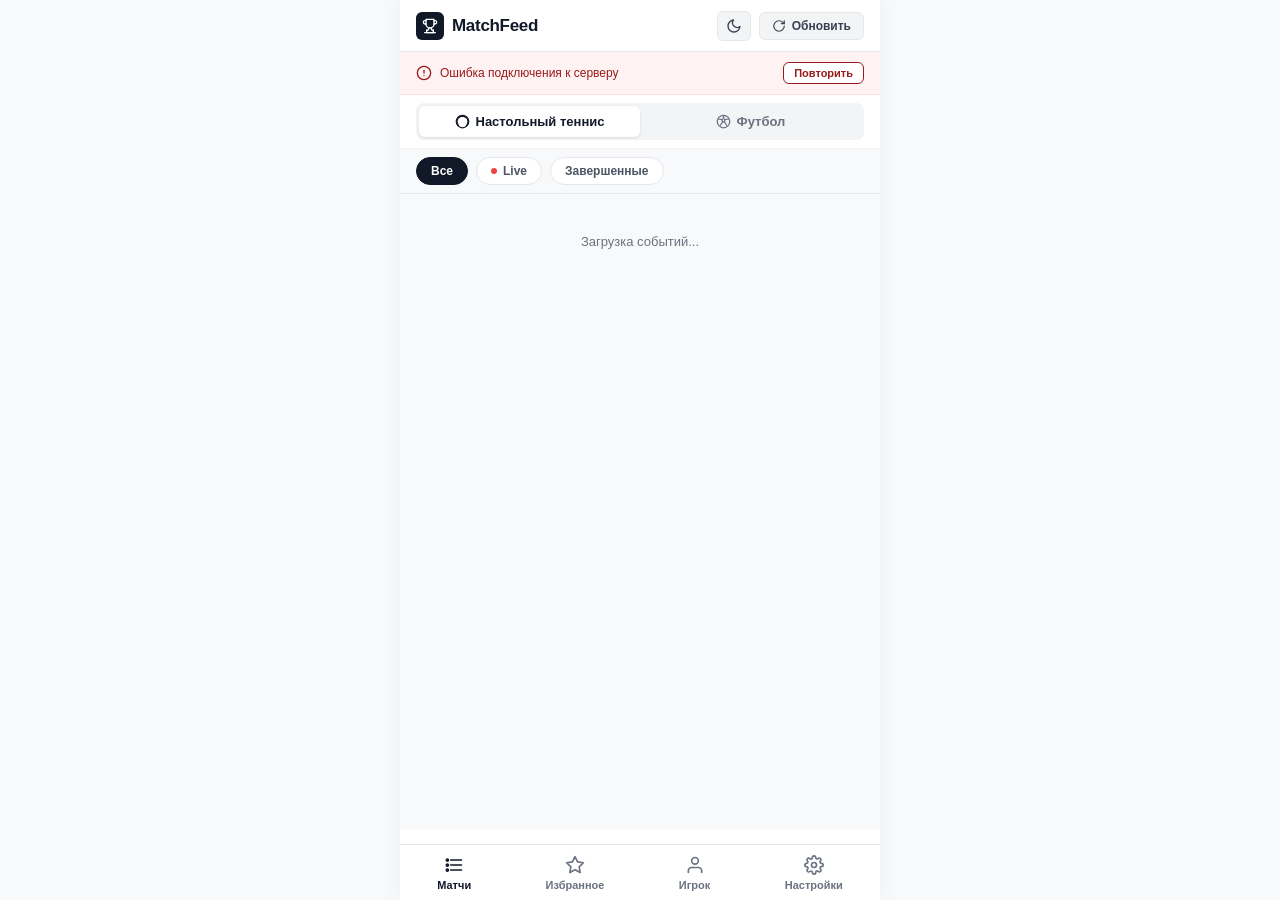
==== android/app/src/main/assets/index.html @ a0c0a30c "ci: add GitHub Actions workflow for building Android APK" ====
<!DOCTYPE html>
<html lang="ru">
<head>
  <meta charset="UTF-8">
  <meta name="viewport" content="width=device-width, initial-scale=1.0, maximum-scale=1.0, user-scalable=no">
  <title>MatchFeed - Live Scores & Статистика игроков</title>
  <link rel="stylesheet" href="style.css?v=1789899166">
</head>
<body>
  <div class="app-container">

    <!-- Шапка -->
    <header class="app-header">
      <div class="brand" onclick="openMatchesFeed()" style="cursor: pointer;">
        <div class="logo-badge" aria-hidden="true">
          <svg class="icon " viewBox="0 0 24 24" width="16" height="16" fill="none" stroke="currentColor" stroke-width="2" stroke-linecap="round" stroke-linejoin="round" aria-hidden="true"><path d="M6 9H4.5a2.5 2.5 0 0 1 0-5H6"></path><path d="M18 9h1.5a2.5 2.5 0 0 0 0-5H18"></path><path d="M4 22h16"></path><path d="M10 14.66V17c0 .55-.45 1-1 1H7v4h10v-4h-2c-.55 0-1-.45-1-1v-2.34"></path><path d="M6 2h12v7a6 6 0 0 1-12 0V2z"></path></svg>        </div>
        <span class="brand-title">MatchFeed</span>
      </div>
      <div style="display:flex;align-items:center;gap:8px;">
        <button id="theme-toggle-btn" class="theme-toggle-btn" onclick="toggleDarkMode()" aria-label="Сменить тему" title="Тёмная/светлая тема">
          <svg id="theme-icon-moon" viewBox="0 0 24 24" width="16" height="16" fill="none" stroke="currentColor" stroke-width="2" stroke-linecap="round" stroke-linejoin="round"><path d="M21 12.79A9 9 0 1 1 11.21 3 7 7 0 0 0 21 12.79z"></path></svg>
          <svg id="theme-icon-sun" viewBox="0 0 24 24" width="16" height="16" fill="none" stroke="currentColor" stroke-width="2" stroke-linecap="round" stroke-linejoin="round" style="display:none"><circle cx="12" cy="12" r="5"></circle><line x1="12" y1="1" x2="12" y2="3"></line><line x1="12" y1="21" x2="12" y2="23"></line><line x1="4.22" y1="4.22" x2="5.64" y2="5.64"></line><line x1="18.36" y1="18.36" x2="19.78" y2="19.78"></line><line x1="1" y1="12" x2="3" y2="12"></line><line x1="21" y1="12" x2="23" y2="12"></line><line x1="4.22" y1="19.78" x2="5.64" y2="18.36"></line><line x1="18.36" y1="5.64" x2="19.78" y2="4.22"></line></svg>
        </button>
        <button id="refresh-btn" class="refresh-btn" aria-label="Обновить счёт">
          <svg class="icon icon-refresh icon-refresh" viewBox="0 0 24 24" width="14" height="14" fill="none" stroke="currentColor" stroke-width="2" stroke-linecap="round" stroke-linejoin="round" aria-hidden="true"><path d="M21 12a9 9 0 1 1-9-9c2.52 0 4.93 1 6.74 2.74L21 8"></path><polyline points="21 3 21 8 16 8"></polyline></svg>          <span class="refresh-text">Обновить</span>
        </button>
      </div>
    </header>

    <!-- Баннер -->
    <div id="error-banner" class="banner hidden" role="alert">
      <div class="banner-content">
        <span class="banner-icon" aria-hidden="true"></span>
        <span class="banner-message"></span>
      </div>
      <button id="banner-retry-btn" class="banner-action-btn" type="button">Повторить</button>
    </div>

    <!-- Лента матчей -->
    <div id="feed-view" class="app-view">
      <!-- Выбор спорта -->
      <div class="sub-nav">
        <div class="sport-tabs">
          <button class="sport-tab active" data-sport="table-tennis">
            <svg class="icon " viewBox="0 0 24 24" width="15" height="15" fill="none" stroke="currentColor" stroke-width="2" stroke-linecap="round" stroke-linejoin="round" aria-hidden="true"><circle cx="12" cy="12" r="10"></circle><path d="M18.36 5.64a9 9 0 0 0-12.72 12.72"></path><path d="M5.64 5.64a9 9 0 0 1 12.72 12.72"></path></svg>            <span>Настольный теннис</span>
          </button>
          <button class="sport-tab" data-sport="football">
            <svg class="icon " viewBox="0 0 24 24" width="15" height="15" fill="none" stroke="currentColor" stroke-width="2" stroke-linecap="round" stroke-linejoin="round" aria-hidden="true"><circle cx="12" cy="12" r="10"></circle><polygon points="12 7 9.5 9 10.5 12.5 13.5 12.5 14.5 9 12 7"></polygon><line x1="12" y1="2" x2="12" y2="7"></line><line x1="4" y1="8" x2="9.5" y2="9"></line><line x1="20" y1="8" x2="14.5" y2="9"></line><line x1="7" y1="18" x2="10.5" y2="12.5"></line><line x1="17" y1="18" x2="13.5" y2="12.5"></line></svg>            <span>Футбол</span>
          </button>
        </div>
      </div>

      <!-- Фильтры -->
      <div class="filter-pills">
        <button class="pill active" data-status="all">Все</button>
        <button class="pill" data-status="live">
          <span class="live-dot"></span>
          <span>Live</span>
        </button>
        <button class="pill" data-status="finished">Завершенные</button>
      </div>

      <!-- Список матчей -->
      <main class="feed-content">
        <div id="matches-container">
          <div class="feed-loader">Загрузка событий...</div>
        </div>
      </main>
    </div>

    <!-- Детали матча -->
    <div id="match-view" class="app-view hidden">
      <div class="view-sub-header">
        <button class="view-back-btn" onclick="navigateBack()" aria-label="Назад">
          <svg viewBox="0 0 24 24" width="18" height="18" fill="none" stroke="currentColor" stroke-width="2.5" stroke-linecap="round" stroke-linejoin="round"><polyline points="15 18 9 12 15 6"></polyline></svg>
          <span>Назад</span>
        </button>
        <span id="match-view-header-title" class="view-header-title">Матчи</span>
        <div style="width: 72px;" aria-hidden="true"></div>
      </div>
      <div id="match-details-container" class="view-body">
        <div class="feed-loader">Загрузка данных матча...</div>
      </div>
    </div>

    <!-- Профиль игрока -->
    <div id="player-view" class="app-view hidden">
      <div class="view-sub-header">
        <button class="view-back-btn" onclick="navigateBack()" aria-label="Назад">
          <svg viewBox="0 0 24 24" width="18" height="18" fill="none" stroke="currentColor" stroke-width="2.5" stroke-linecap="round" stroke-linejoin="round"><polyline points="15 18 9 12 15 6"></polyline></svg>
          <span id="player-back-label">Назад</span>
        </button>
        <span id="player-view-header-title" class="view-header-title">Профиль игрока</span>
        <div style="width: 72px;" aria-hidden="true"></div>
      </div>

      <!-- Поиск игрока -->
      <div class="player-search-bar">
        <div class="search-box">
          <svg class="search-box-icon" viewBox="0 0 24 24" width="15" height="15" fill="none" stroke="currentColor" stroke-width="2" stroke-linecap="round" stroke-linejoin="round"><circle cx="11" cy="11" r="8"></circle><line x1="21" y1="21" x2="16.65" y2="16.65"></line></svg>
          <input id="player-search-input" class="player-search-input" type="search" placeholder="Поиск игрока (например, Fan Zhendong)..." autocomplete="off" oninput="onPlayerSearchInput(this.value)" />
        </div>
      </div>

      <!-- Результаты поиска -->
      <div id="player-search-results" class="player-search-dropdown hidden"></div>

      <!-- Контент профиля -->
      <div id="player-view-content" class="view-body">
        <div class="player-empty-prompt">
          <div class="empty-state-icon">
            <svg class="icon " viewBox="0 0 24 24" width="32" height="32" fill="none" stroke="currentColor" stroke-width="2" stroke-linecap="round" stroke-linejoin="round" aria-hidden="true"><path d="M20 21v-2a4 4 0 0 0-4-4H8a4 4 0 0 0-4 4v2"></path><circle cx="12" cy="7" r="4"></circle></svg>          </div>
          <div class="empty-state-title">Поиск игрока</div>
          <div class="empty-state-desc">Введите имя игрока в строке поиска или нажмите на имя в любом матче.</div>
        </div>
      </div>
    </div>

    <!-- Нижнее меню -->
    <nav class="bottom-bar">
      <button class="nav-item active" id="nav-matches-btn" onclick="openMatchesFeed()" aria-label="Матчи">
        <svg class="icon nav-icon" viewBox="0 0 24 24" width="20" height="20" fill="none" stroke="currentColor" stroke-width="2" stroke-linecap="round" stroke-linejoin="round" aria-hidden="true"><line x1="8" y1="6" x2="21" y2="6"></line><line x1="8" y1="12" x2="21" y2="12"></line><line x1="8" y1="18" x2="21" y2="18"></line><circle cx="4" cy="6" r="1.25" fill="currentColor"></circle><circle cx="4" cy="12" r="1.25" fill="currentColor"></circle><circle cx="4" cy="18" r="1.25" fill="currentColor"></circle></svg>        <span>Матчи</span>
      </button>
      <button class="nav-item" id="nav-favs-btn" onclick="showFavorites()" aria-label="Избранное">
        <svg class="icon icon-star nav-icon" viewBox="0 0 24 24" width="20" height="20" fill="none" stroke="currentColor" stroke-width="2" stroke-linecap="round" stroke-linejoin="round" aria-hidden="true"><polygon points="12 2 15.09 8.26 22 9.27 17 14.14 18.18 21.02 12 17.77 5.82 21.02 7 14.14 2 9.27 8.91 8.26 12 2"></polygon></svg>        <span>Избранное</span>
      </button>
      <button class="nav-item" id="nav-player-btn" onclick="openPlayerTab()" aria-label="Поиск игрока">
        <svg class="icon nav-icon" viewBox="0 0 24 24" width="20" height="20" fill="none" stroke="currentColor" stroke-width="2" stroke-linecap="round" stroke-linejoin="round" aria-hidden="true"><path d="M20 21v-2a4 4 0 0 0-4-4H8a4 4 0 0 0-4 4v2"></path><circle cx="12" cy="7" r="4"></circle></svg>        <span>Игрок</span>
      </button>
      <button class="nav-item" id="nav-settings-btn" onclick="openSettingsModal()" aria-label="Настройки">
        <svg class="icon nav-icon" viewBox="0 0 24 24" width="20" height="20" fill="none" stroke="currentColor" stroke-width="2" stroke-linecap="round" stroke-linejoin="round" aria-hidden="true"><circle cx="12" cy="12" r="3"></circle><path d="M19.4 15a1.65 1.65 0 0 0 .33 1.82l.06.06a2 2 0 0 1 0 2.83 2 2 0 0 1-2.83 0l-.06-.06a1.65 1.65 0 0 0-1.82-.33 1.65 1.65 0 0 0-1 1.51V21a2 2 0 0 1-2 2 2 2 0 0 1-2-2v-.09A1.65 1.65 0 0 0 9 19.4a1.65 1.65 0 0 0-1.82.33l-.06.06a2 2 0 0 1-2.83 0 2 2 0 0 1 0-2.83l.06-.06a1.65 1.65 0 0 0 .33-1.82 1.65 1.65 0 0 0-1.51-1H3a2 2 0 0 1-2-2 2 2 0 0 1 2-2h.09A1.65 1.65 0 0 0 4.6 9a1.65 1.65 0 0 0-.33-1.82l-.06-.06a2 2 0 0 1 0-2.83 2 2 0 0 1 2.83 0l.06.06a1.65 1.65 0 0 0 1.82.33H9a1.65 1.65 0 0 0 1-1.51V3a2 2 0 0 1 2-2 2 2 0 0 1 2 2v.09a1.65 1.65 0 0 0 1 1.51 1.65 1.65 0 0 0 1.82-.33l.06-.06a2 2 0 0 1 2.83 0 2 2 0 0 1 0 2.83l-.06.06a1.65 1.65 0 0 0-.33 1.82V9a1.65 1.65 0 0 0 1.51 1H21a2 2 0 0 1 2 2 2 2 0 0 1-2 2h-.09a1.65 1.65 0 0 0-1.51 1z"></path></svg>        <span>Настройки</span>
      </button>
    </nav>

    <!-- Модальное окно настроек -->
    <div id="settings-modal" class="modal-backdrop" role="dialog" aria-modal="true" aria-labelledby="settings-modal-title" onclick="handleBackdropClick(event)">
      <div class="modal-card">
        <div class="modal-header">
          <span id="settings-modal-title" class="modal-title">Настройки</span>
          <button class="modal-close-btn" onclick="closeSettingsModal()" aria-label="Закрыть">
            <svg viewBox="0 0 24 24" width="18" height="18" fill="none" stroke="currentColor" stroke-width="2.5" stroke-linecap="round" stroke-linejoin="round" aria-hidden="true"><line x1="18" y1="6" x2="6" y2="18"></line><line x1="6" y1="6" x2="18" y2="18"></line></svg>
          </button>
        </div>
        <div class="modal-body">
          <div class="settings-section">
            <div class="settings-section-title">Управление кэшем</div>
            <div class="settings-row">
              <div class="settings-label-group">
                <span class="settings-label">Размер кэша</span>
                <span id="cache-size-display" class="settings-desc">Подсчет...</span>
              </div>
              <button id="clear-cache-btn" class="settings-action-btn" onclick="handleClearCache()">Очистить кэш</button>
            </div>
            <div class="settings-row">
              <div class="settings-label-group">
                <span class="settings-label">Автоочистка кэша</span>
                <span class="settings-desc">Удалять устаревшие файлы автоматически</span>
              </div>
              <label class="toggle-switch">
                <input type="checkbox" id="auto-clean-toggle" onchange="handleToggleAutoClean(this.checked)" />
                <span class="toggle-slider"></span>
              </label>
            </div>
            <div id="cache-period-row" class="settings-row">
              <div class="settings-label-group">
                <span class="settings-label">Срок хранения кэша</span>
                <span class="settings-desc">Период перед удалением</span>
              </div>
              <select id="cache-period-select" class="settings-select" onchange="handleChangeCachePeriod(this.value)">
                <option value="7">7 дней</option>
                <option value="14">14 дней</option>
                <option value="21">21 день</option>
                <option value="30">30 дней</option>
              </select>
            </div>
          </div>

          <div class="settings-section">
            <div class="settings-section-title">О сервисе MatchFeed</div>
            <div class="modal-info-row">
              <span class="modal-info-label">Версия</span>
              <span class="modal-info-value">v2.0</span>
            </div>
            <div class="modal-info-row">
              <span class="modal-info-label">Источник данных</span>
              <span class="modal-info-value">SofaScore</span>
            </div>
            <div class="modal-info-row">
              <span class="modal-info-label">Авто-обновление</span>
              <span class="modal-info-value">Каждые 30 секунд</span>
            </div>
          </div>
        </div>
        <div class="modal-footer">
          <button class="modal-btn-close" onclick="closeSettingsModal()">Закрыть</button>
        </div>
      </div>
    </div>


  </div>

  <script src="app.js?v=1789899166"></script>
</body>
</html>
---- android/app/src/main/assets/style.css ----
* {
  box-sizing: border-box;
  margin: 0;
  padding: 0;
  -webkit-tap-highlight-color: transparent;
}

body {
  font-family: -apple-system, BlinkMacSystemFont, "Segoe UI", Roboto, Helvetica, Arial, sans-serif;
  background-color: #F8F9FA;
  color: #111827;
  display: flex;
  justify-content: center;
}

.app-container {
  width: 100%;
  max-width: 480px;
  min-height: 100vh;
  background: #FFFFFF;
  display: flex;
  flex-direction: column;
  box-shadow: 0 0 20px rgba(0,0,0,0.05);
  position: relative;
  padding-bottom: 70px;
}

/* Icons */
.icon {
  display: inline-block;
  vertical-align: middle;
  flex-shrink: 0;
}

/* Header */
.app-header {
  position: sticky;
  top: 0;
  z-index: 30;
  height: 52px;
  background: #FFFFFF;
  border-bottom: 1px solid #E5E7EB;
  display: flex;
  align-items: center;
  justify-content: space-between;
  padding: 0 16px;
}

.brand {
  display: flex;
  align-items: center;
  gap: 8px;
}

.logo-badge {
  width: 28px;
  height: 28px;
  background: #111827;
  color: #FFFFFF;
  border-radius: 6px;
  display: flex;
  align-items: center;
  justify-content: center;
}

.brand-title {
  font-size: 17px;
  font-weight: 700;
  letter-spacing: -0.3px;
}

.refresh-btn {
  background: #F3F4F6;
  border: 1px solid #E5E7EB;
  border-radius: 6px;
  padding: 6px 12px;
  font-size: 12px;
  font-weight: 600;
  color: #374151;
  cursor: pointer;
  display: flex;
  align-items: center;
  gap: 6px;
  transition: all 0.2s;
}

.refresh-btn:active {
  background: #E5E7EB;
  transform: scale(0.98);
}

@keyframes spin {
  100% {
    transform: rotate(360deg);
  }
}

.icon-refresh.spinning {
  animation: spin 0.8s linear infinite;
}

/* Sub-nav filters */
.sub-nav {
  padding: 8px 16px;
  background: #FFFFFF;
  border-bottom: 1px solid #F3F4F6;
  display: flex;
  gap: 8px;
  overflow-x: auto;
}

.sport-tabs {
  display: flex;
  background: #F3F4F6;
  border-radius: 8px;
  padding: 3px;
  width: 100%;
}

.sport-tab {
  flex: 1;
  display: flex;
  align-items: center;
  justify-content: center;
  gap: 6px;
  padding: 8px 0;
  font-size: 13px;
  font-weight: 600;
  color: #6B7280;
  border: none;
  background: transparent;
  border-radius: 6px;
  cursor: pointer;
  transition: all 0.2s;
}

.sport-tab.active {
  background: #FFFFFF;
  color: #111827;
  box-shadow: 0 1px 3px rgba(0,0,0,0.1);
}

.filter-pills {
  display: flex;
  padding: 8px 16px;
  gap: 8px;
  background: #F8F9FA;
  border-bottom: 1px solid #E5E7EB;
  overflow-x: auto;
}

.pill {
  display: inline-flex;
  align-items: center;
  gap: 6px;
  padding: 6px 14px;
  border-radius: 20px;
  font-size: 12px;
  font-weight: 600;
  border: 1px solid #E5E7EB;
  background: #FFFFFF;
  color: #4B5563;
  cursor: pointer;
  white-space: nowrap;
  transition: all 0.15s ease;
}

.pill.active {
  background: #111827;
  color: #FFFFFF;
  border-color: #111827;
}

/* Error & Warning Banner */
.banner {
  display: flex;
  align-items: center;
  justify-content: space-between;
  gap: 12px;
  padding: 10px 16px;
  font-size: 12px;
  line-height: 1.4;
  border-bottom: 1px solid transparent;
  transition: all 0.2s ease;
}

.banner.hidden {
  display: none;
}

.banner-error {
  background-color: #FEF2F2;
  border-color: #FEE2E2;
  color: #991B1B;
}

.banner-warning {
  background-color: #FFFBEB;
  border-color: #FEF3C7;
  color: #92400E;
}

.banner-content {
  display: flex;
  align-items: center;
  gap: 8px;
  flex: 1;
}

.banner-icon {
  display: flex;
  align-items: center;
  flex-shrink: 0;
}

.banner-message {
  font-weight: 500;
}

.banner-action-btn {
  background: #FFFFFF;
  border: 1px solid currentColor;
  border-radius: 6px;
  padding: 4px 10px;
  font-size: 11px;
  font-weight: 600;
  color: inherit;
  cursor: pointer;
  white-space: nowrap;
  transition: background-color 0.15s, opacity 0.15s;
}

.banner-action-btn:hover {
  opacity: 0.85;
}

.banner-action-btn:active {
  transform: scale(0.96);
}

/* Match Feed */
.feed-content {
  flex: 1;
  background: #F8F9FA;
}

.feed-loader {
  text-align: center;
  padding: 40px 16px;
  color: #6B7280;
  font-size: 13px;
}

.league-group {
  margin-bottom: 12px;
  background: #FFFFFF;
  border-top: 1px solid #E5E7EB;
  border-bottom: 1px solid #E5E7EB;
}

.league-header {
  padding: 8px 16px;
  background: #F9FAFB;
  border-bottom: 1px solid #F3F4F6;
  font-size: 11px;
  font-weight: 700;
  color: #6B7280;
  text-transform: uppercase;
  letter-spacing: 0.5px;
}

.match-row {
  display: flex;
  align-items: center;
  padding: 12px 16px;
  border-bottom: 1px solid #F3F4F6;
  min-height: 54px;
}

.match-row:last-child {
  border-bottom: none;
}

.match-time {
  min-width: 86px;
  max-width: 96px;
  font-size: 11px;
  line-height: 1.35;
  font-weight: 600;
  color: #6B7280;
  flex-shrink: 0;
  padding-right: 14px;
  display: flex;
  flex-direction: column;
  justify-content: center;
}

.match-time.live {
  color: #EF4444;
  font-weight: 700;
  flex-direction: row;
  align-items: center;
  gap: 4px;
}

.match-time .time-date {
  display: block;
  font-size: 11px;
  letter-spacing: -0.2px;
  white-space: nowrap;
}

.match-time .time-hour {
  display: block;
  font-size: 11px;
  color: #9CA3AF;
  font-weight: 500;
  white-space: nowrap;
}

.live-dot {
  width: 6px;
  height: 6px;
  background: #EF4444;
  border-radius: 50%;
  animation: pulse 1.5s infinite;
  display: inline-block;
}

@keyframes pulse {
  0% { opacity: 1; }
  50% { opacity: 0.3; }
  100% { opacity: 1; }
}

.match-teams {
  flex: 1;
  display: flex;
  flex-direction: column;
  gap: 4px;
  padding: 0 10px 0 4px;
  min-width: 0;
}

.team-line {
  display: flex;
  justify-content: space-between;
  align-items: center;
  gap: 8px;
  font-size: 14px;
  font-weight: 500;
  color: #111827;
}

.team-line span:first-child {
  overflow: hidden;
  text-overflow: ellipsis;
  white-space: nowrap;
}

.team-score {
  font-weight: 700;
  font-family: monospace;
}

.fav-btn {
  background: none;
  border: none;
  color: #9CA3AF;
  cursor: pointer;
  padding: 6px;
  display: flex;
  align-items: center;
  justify-content: center;
  border-radius: 6px;
  transition: color 0.15s, transform 0.1s;
}

.fav-btn:hover {
  color: #6B7280;
}

.fav-btn.active {
  color: #F59E0B;
}

.fav-btn:active {
  transform: scale(0.9);
}

.star-icon {
  display: block;
}

/* Empty State */
.empty-state {
  text-align: center;
  padding: 48px 16px;
  color: #6B7280;
  font-size: 13px;
}

.empty-state-icon {
  margin: 0 auto 10px;
  display: flex;
  align-items: center;
  justify-content: center;
  color: #9CA3AF;
}

.empty-state-title {
  font-weight: 600;
  color: #111827;
  font-size: 14px;
  margin-bottom: 4px;
}

.empty-state-desc {
  color: #6B7280;
}

/* Bottom Bar */
.bottom-bar {
  position: fixed;
  bottom: 0;
  width: 100%;
  max-width: 480px;
  height: 56px;
  background: #FFFFFF;
  border-top: 1px solid #E5E7EB;
  display: flex;
  justify-content: space-around;
  align-items: center;
  z-index: 40;
}

.nav-item {
  background: none;
  border: none;
  font-size: 11px;
  font-weight: 600;
  color: #6B7280;
  display: flex;
  flex-direction: column;
  align-items: center;
  gap: 4px;
  cursor: pointer;
  transition: color 0.15s;
}

.nav-item.active {
  color: #111827;
}

.nav-icon {
  display: block;
}

/* Info modal */

.modal-backdrop {
  display: none;
  position: fixed;
  inset: 0;
  background: rgba(0, 0, 0, 0.45);
  z-index: 60; /* выше bottom-bar (z-index: 40) */
  align-items: flex-end;
  justify-content: center;
  padding: 0;
  opacity: 0;
  transition: opacity 0.25s ease;
}

.modal-backdrop.open {
  display: flex;
  opacity: 1;
  animation: modal-fade-in 0.25s ease forwards;
}

@keyframes modal-fade-in {
  from { opacity: 0; }
  to   { opacity: 1; }
}

.modal-card {
  width: 100%;
  max-width: 480px;
  background: #FFFFFF;
  border-radius: 16px 16px 0 0;
  padding-bottom: env(safe-area-inset-bottom, 0px);
  animation: modal-slide-up 0.3s cubic-bezier(0.34, 1.1, 0.64, 1) forwards;
  overflow: hidden;
}

@keyframes modal-slide-up {
  from { transform: translateY(100%); }
  to   { transform: translateY(0); }
}

.modal-header {
  display: flex;
  align-items: center;
  justify-content: space-between;
  padding: 16px 20px 12px;
  border-bottom: 1px solid #F3F4F6;
}

.modal-title {
  font-size: 16px;
  font-weight: 700;
  color: #111827;
}

.modal-close-btn {
  background: #F3F4F6;
  border: none;
  border-radius: 50%;
  width: 30px;
  height: 30px;
  display: flex;
  align-items: center;
  justify-content: center;
  cursor: pointer;
  color: #6B7280;
  transition: background 0.15s, color 0.15s;
}

.modal-close-btn:active {
  background: #E5E7EB;
  transform: scale(0.93);
}

.modal-body {
  padding: 4px 0;
}

.modal-info-row {
  display: flex;
  justify-content: space-between;
  align-items: center;
  padding: 12px 20px;
  border-bottom: 1px solid #F9FAFB;
}

.modal-info-row:last-child {
  border-bottom: none;
}

.modal-info-label {
  font-size: 13px;
  color: #6B7280;
  font-weight: 500;
}

.modal-info-value {
  font-size: 13px;
  color: #111827;
  font-weight: 600;
  text-align: right;
}

/* Настройки и кэш */
.settings-section {
  padding: 8px 0;
  border-bottom: 1px solid #F3F4F6;
}

.settings-section:last-child {
  border-bottom: none;
}

.settings-section-title {
  font-size: 11px;
  font-weight: 700;
  text-transform: uppercase;
  letter-spacing: 0.5px;
  color: #9CA3AF;
  padding: 6px 20px 8px;
}

.settings-row {
  display: flex;
  justify-content: space-between;
  align-items: center;
  padding: 10px 20px;
  gap: 16px;
}

.settings-label-group {
  display: flex;
  flex-direction: column;
  gap: 2px;
}

.settings-label {
  font-size: 13px;
  color: #111827;
  font-weight: 600;
}

.settings-desc {
  font-size: 12px;
  color: #6B7280;
}

.settings-action-btn {
  padding: 7px 14px;
  background: #FEE2E2;
  color: #DC2626;
  border: 1px solid #FECACA;
  border-radius: 8px;
  font-size: 12px;
  font-weight: 600;
  cursor: pointer;
  white-space: nowrap;
  transition: background 0.15s, transform 0.1s;
}

.settings-action-btn:hover {
  background: #FCA5A5;
}

.settings-action-btn:active {
  transform: scale(0.96);
}

.settings-action-btn:disabled {
  opacity: 0.6;
  cursor: not-allowed;
}

.toggle-switch {
  position: relative;
  display: inline-block;
  width: 44px;
  height: 24px;
  flex-shrink: 0;
  cursor: pointer;
}

.toggle-switch input {
  opacity: 0;
  width: 0;
  height: 0;
}

.toggle-slider {
  position: absolute;
  cursor: pointer;
  inset: 0;
  background-color: #E5E7EB;
  transition: 0.25s;
  border-radius: 24px;
}

.toggle-slider:before {
  position: absolute;
  content: "";
  height: 18px;
  width: 18px;
  left: 3px;
  bottom: 3px;
  background-color: white;
  transition: 0.25s;
  border-radius: 50%;
  box-shadow: 0 1px 3px rgba(0,0,0,0.15);
}

.toggle-switch input:checked + .toggle-slider {
  background-color: #3B82F6;
}

.toggle-switch input:checked + .toggle-slider:before {
  transform: translateX(20px);
}

.settings-select {
  padding: 6px 12px;
  background: #F9FAFB;
  border: 1px solid #E5E7EB;
  border-radius: 8px;
  font-size: 12px;
  font-weight: 600;
  color: #111827;
  outline: none;
  cursor: pointer;
  transition: border-color 0.15s;
}

.settings-select:focus {
  border-color: #3B82F6;
}

.modal-footer {
  padding: 12px 20px 16px;
  border-top: 1px solid #F3F4F6;
}

.modal-btn-close {
  width: 100%;
  padding: 13px;
  background: #111827;
  color: #FFFFFF;
  border: none;
  border-radius: 10px;
  font-size: 14px;
  font-weight: 600;
  cursor: pointer;
  transition: background 0.15s, transform 0.1s;
}

.modal-btn-close:active {
  background: #1F2937;
  transform: scale(0.98);
}

/* App views */

.app-view {
  width: 100%;
  flex: 1;
  display: flex;
  flex-direction: column;
}

.app-view.hidden {
  display: none !important;
}

/* Sub-header for views */
.view-sub-header {
  position: sticky;
  top: 52px;
  z-index: 25;
  height: 48px;
  background: #FFFFFF;
  border-bottom: 1px solid #E5E7EB;
  display: flex;
  align-items: center;
  justify-content: space-between;
  padding: 0 16px;
}

.view-back-btn {
  display: inline-flex;
  align-items: center;
  gap: 6px;
  background: #F3F4F6;
  border: 1px solid #E5E7EB;
  border-radius: 6px;
  padding: 6px 12px;
  font-size: 13px;
  font-weight: 600;
  color: #374151;
  cursor: pointer;
  transition: all 0.15s;
}

.view-back-btn:hover {
  background: #E5E7EB;
  color: #111827;
}

.view-back-btn:active {
  transform: scale(0.96);
}

.view-header-title {
  font-size: 14px;
  font-weight: 600;
  color: #111827;
  overflow: hidden;
  text-overflow: ellipsis;
  white-space: nowrap;
  max-width: 250px;
}

.view-body {
  flex: 1;
  overflow-y: auto;
  padding-bottom: 30px;
  background: #F8F9FA;
}

/* Player search */
.player-search-bar {
  padding: 10px 16px;
  background: #FFFFFF;
  border-bottom: 1px solid #E5E7EB;
  position: relative;
}

.search-box {
  display: flex;
  align-items: center;
  gap: 8px;
  background: #F3F4F6;
  border: 1px solid #E5E7EB;
  border-radius: 8px;
  padding: 0 12px;
  height: 38px;
  transition: border-color 0.2s;
}

.search-box:focus-within {
  border-color: #3B82F6;
  background: #FFFFFF;
  box-shadow: 0 0 0 2px rgba(59,130,246,0.15);
}

.search-box-icon {
  color: #9CA3AF;
  flex-shrink: 0;
}

.player-search-input {
  flex: 1;
  border: none;
  background: transparent;
  outline: none;
  font-size: 13px;
  color: #111827;
  font-family: inherit;
}

.player-search-input::placeholder {
  color: #9CA3AF;
}

.player-search-dropdown {
  margin: 8px 16px;
  background: #FFFFFF;
  border: 1px solid #E5E7EB;
  border-radius: 8px;
  box-shadow: 0 4px 12px rgba(0,0,0,0.08);
  overflow: hidden;
  z-index: 20;
}

.player-search-dropdown.hidden {
  display: none;
}

.player-search-item {
  display: flex;
  justify-content: space-between;
  align-items: center;
  padding: 11px 14px;
  border-bottom: 1px solid #F3F4F6;
  cursor: pointer;
  width: 100%;
  border-left: none;
  border-right: none;
  border-top: none;
  background: #FFFFFF;
  text-align: left;
  transition: background 0.15s;
}

.player-search-item:last-child {
  border-bottom: none;
}

.player-search-item:hover {
  background: #F9FAFB;
}

.search-item-name {
  font-size: 14px;
  font-weight: 600;
  color: #111827;
}

.search-item-meta {
  font-size: 12px;
  color: #6B7280;
}

/* Player profile card */
.player-profile-card {
  margin: 12px 16px;
  background: #FFFFFF;
  border: 1px solid #E5E7EB;
  border-radius: 12px;
  padding: 16px;
  box-shadow: 0 1px 3px rgba(0,0,0,0.04);
}

.player-profile-top {
  display: flex;
  justify-content: space-between;
  align-items: flex-start;
  margin-bottom: 12px;
}

.player-title-name {
  font-size: 18px;
  font-weight: 700;
  color: #111827;
}

.player-meta-info {
  font-size: 12px;
  color: #6B7280;
  margin-top: 2px;
  display: flex;
  gap: 8px;
  align-items: center;
}

.player-rank-badge {
  background: #EFF6FF;
  border: 1px solid #BFDBFE;
  color: #1D4ED8;
  font-size: 12px;
  font-weight: 700;
  padding: 4px 8px;
  border-radius: 6px;
  white-space: nowrap;
}

/* Stats grid */
.stats-grid {
  display: grid;
  grid-template-columns: repeat(4, 1fr);
  gap: 6px;
  margin-top: 12px;
  padding-top: 12px;
  border-top: 1px solid #F3F4F6;
}

.stat-box {
  background: #F9FAFB;
  border: 1px solid #E5E7EB;
  border-radius: 8px;
  padding: 8px 4px;
  text-align: center;
}

.stat-val {
  font-size: 16px;
  font-weight: 800;
}

.stat-val.stat-wins {
  color: #16A34A;
}

.stat-val.stat-losses {
  color: #DC2626;
}

.stat-val.stat-rate {
  color: #2563EB;
}

.stat-val.stat-total {
  color: #111827;
}

.stat-lbl {
  font-size: 10px;
  font-weight: 600;
  color: #6B7280;
  text-transform: uppercase;
  margin-top: 2px;
}

.points-summary-bar {
  margin-top: 10px;
  padding: 6px 10px;
  background: #F3F4F6;
  border-radius: 6px;
  font-size: 11px;
  color: #4B5563;
  display: flex;
  justify-content: space-between;
  align-items: center;
}

.points-summary-bar strong {
  color: #111827;
}

/* Match history in player profile */
.section-heading {
  padding: 12px 16px 6px;
  font-size: 12px;
  font-weight: 700;
  color: #6B7280;
  text-transform: uppercase;
  letter-spacing: 0.5px;
}

.player-match-card {
  margin: 8px 16px;
  background: #FFFFFF;
  border: 1px solid #E5E7EB;
  border-radius: 10px;
  padding: 12px 12px 12px 16px;
  cursor: pointer;
  transition: all 0.15s;
  position: relative;
  overflow: hidden;
  display: flex;
  flex-direction: column;
  gap: 8px;
  box-shadow: 0 1px 2px rgba(0,0,0,0.03);
}

.player-match-card:hover {
  border-color: #D1D5DB;
  box-shadow: 0 2px 6px rgba(0,0,0,0.06);
  transform: translateY(-1px);
}

.player-match-card::before {
  content: '';
  position: absolute;
  left: 0;
  top: 0;
  bottom: 0;
  width: 4px;
}

.player-match-card.win::before {
  background: #22C55E;
}

.player-match-card.loss::before {
  background: #EF4444;
}

.match-card-top {
  display: flex;
  justify-content: space-between;
  align-items: center;
}

.opp-name {
  font-size: 14px;
  font-weight: 600;
  color: #111827;
  white-space: nowrap;
  overflow: hidden;
  text-overflow: ellipsis;
  max-width: 65%;
}

.match-res-badge {
  font-size: 12px;
  font-weight: 700;
  padding: 3px 8px;
  border-radius: 4px;
  display: inline-flex;
  align-items: center;
  gap: 4px;
}

.match-res-badge.badge-win {
  background: #DCFCE7;
  color: #15803D;
}

.match-res-badge.badge-loss {
  background: #FEE2E2;
  color: #B91C1C;
}

.sets-chips-row {
  display: flex;
  gap: 5px;
  flex-wrap: wrap;
  align-items: center;
}

.set-chip {
  display: inline-flex;
  align-items: center;
  padding: 2px 6px;
  border-radius: 4px;
  font-size: 11px;
  font-weight: 600;
  font-feature-settings: tnum;
}

.set-chip.chip-win {
  background: #ECFDF5;
  border: 1px solid #A7F3D0;
  color: #047857;
}

.set-chip.chip-loss {
  background: #F3F4F6;
  border: 1px solid #E5E7EB;
  color: #4B5563;
}

.match-card-bottom {
  display: flex;
  justify-content: space-between;
  align-items: center;
  font-size: 11px;
  color: #9CA3AF;
  border-top: 1px solid #F9FAFB;
  padding-top: 6px;
}

.match-card-tourn {
  white-space: nowrap;
  overflow: hidden;
  text-overflow: ellipsis;
  max-width: 70%;
}

.load-more-btn {
  display: block;
  width: calc(100% - 32px);
  margin: 14px 16px 20px;
  padding: 12px;
  background: #FFFFFF;
  border: 1px solid #E5E7EB;
  border-radius: 8px;
  font-size: 13px;
  font-weight: 600;
  color: #374151;
  cursor: pointer;
  transition: all 0.15s;
  text-align: center;
}

.load-more-btn:hover {
  background: #F3F4F6;
  color: #111827;
}

.player-empty-prompt {
  padding: 40px 16px;
  text-align: center;
  color: #6B7280;
}

/* Match detail view */
.match-detail-card {
  margin: 12px 16px;
  background: #FFFFFF;
  border: 1px solid #E5E7EB;
  border-radius: 12px;
  padding: 16px;
  box-shadow: 0 1px 3px rgba(0,0,0,0.04);
}

.match-detail-header {
  position: relative;
  text-align: center;
  margin-bottom: 16px;
  padding-bottom: 12px;
  border-bottom: 1px solid #F3F4F6;
}

.match-card-fav-btn {
  position: absolute;
  top: 0;
  right: 0;
  width: 32px;
  height: 32px;
  display: inline-flex;
  align-items: center;
  justify-content: center;
  border-radius: 6px;
  color: #9CA3AF;
  transition: color 0.15s, background 0.15s;
}

.match-card-fav-btn:hover {
  color: #F59E0B;
  background: rgba(245, 158, 11, 0.08);
}

.match-card-fav-btn.active {
  color: #F59E0B;
}

.match-tourn-title {
  font-size: 13px;
  font-weight: 600;
  color: #6B7280;
}

.match-status-pill {
  display: inline-block;
  padding: 3px 10px;
  border-radius: 20px;
  font-size: 11px;
  font-weight: 700;
  margin-top: 6px;
}

.match-status-pill.live {
  background: #FEE2E2;
  color: #DC2626;
}

.match-status-pill.finished {
  background: #F3F4F6;
  color: #4B5563;
}

.scoreboard-box {
  display: flex;
  align-items: center;
  justify-content: space-between;
  margin: 16px 0;
  background: #F9FAFB;
  border-radius: 10px;
  padding: 16px 12px;
  border: 1px solid #F3F4F6;
}

.scoreboard-side {
  flex: 1;
  text-align: center;
  display: flex;
  flex-direction: column;
  align-items: center;
  gap: 8px;
}

.player-link-btn {
  background: #FFFFFF;
  border: 1px solid #E5E7EB;
  border-radius: 8px;
  padding: 8px 12px;
  font-size: 13px;
  font-weight: 600;
  color: #111827;
  cursor: pointer;
  transition: all 0.15s;
  max-width: 140px;
  word-break: break-word;
  display: inline-flex;
  align-items: center;
  gap: 6px;
  text-align: left;
}

.player-link-btn:hover {
  border-color: #3B82F6;
  color: #2563EB;
  box-shadow: 0 2px 5px rgba(37,99,235,0.1);
}

.player-link-pill {
  font-size: 10px;
  font-weight: 700;
  background: #EFF6FF;
  color: #2563EB;
  padding: 1px 4px;
  border-radius: 4px;
  display: block;
  margin-top: 2px;
}

.scoreboard-score {
  font-size: 34px;
  font-weight: 800;
  color: #111827;
  font-feature-settings: tnum;
}

.scoreboard-colon {
  font-size: 26px;
  font-weight: 700;
  color: #9CA3AF;
  padding: 0 10px;
}

.sets-table-box {
  margin-top: 16px;
  border: 1px solid #E5E7EB;
  border-radius: 8px;
  overflow: hidden;
}

.sets-table {
  width: 100%;
  border-collapse: collapse;
  text-align: center;
  font-size: 12px;
}

.sets-table th {
  background: #F9FAFB;
  padding: 8px 6px;
  font-weight: 600;
  color: #6B7280;
  border-bottom: 1px solid #E5E7EB;
}

.sets-table td {
  padding: 10px 6px;
  border-bottom: 1px solid #F3F4F6;
  font-feature-settings: tnum;
}

.sets-table tr:last-child td {
  border-bottom: none;
}

.sets-table td.team-cell {
  text-align: left;
  padding-left: 12px;
  font-weight: 600;
  color: #111827;
  max-width: 130px;
  white-space: nowrap;
  overflow: hidden;
  text-overflow: ellipsis;
}

.sets-table td.set-score.winner {
  font-weight: 700;
  color: #16A34A;
  background: #F0FDF4;
}

.sets-table td.set-score.loser {
  color: #4B5563;
}

/* Team/player avatar in match detail */
.team-avatar-img {
  width: 48px;
  height: 48px;
  border-radius: 50%;
  object-fit: contain;
  background: #F3F4F6;
  border: 1px solid #E5E7EB;
  padding: 3px;
  margin-bottom: 6px;
  display: block;
  margin-left: auto;
  margin-right: auto;
  flex-shrink: 0;
  transition: opacity 0.2s;
}

.search-avatar-img {
  width: 32px;
  height: 32px;
  border-radius: 50%;
  object-fit: contain;
  background: #F3F4F6;
  border: 1px solid #E5E7EB;
  padding: 2px;
  flex-shrink: 0;
  transition: opacity 0.2s;
}

.player-link-btn {
  display: flex;
  flex-direction: column;
  align-items: center;
  background: none;
  border: none;
  cursor: pointer;
  padding: 6px;
  border-radius: 10px;
  text-align: center;
  font-size: 13px;
  font-weight: 600;
  color: inherit;
  gap: 2px;
  transition: background 0.15s;
  width: 100%;
  max-width: 140px;
}

.player-link-btn:hover {
  background: rgba(0,0,0,0.04);
}

.player-card-name {
  font-size: 13px;
  font-weight: 600;
  color: #111827;
  line-height: 1.3;
  text-align: center;
  word-break: break-word;
}

.player-name-plain {
  font-size: 13px;
  font-weight: 600;
  padding: 6px;
  text-align: center;
  color: #111827;
  word-break: break-word;
}

/* Theme toggle button */
.theme-toggle-btn {
  background: #F3F4F6;
  border: 1px solid #E5E7EB;
  border-radius: 6px;
  padding: 6px 8px;
  cursor: pointer;
  color: #374151;
  display: flex;
  align-items: center;
  justify-content: center;
  transition: background 0.15s, color 0.15s;
}

.theme-toggle-btn:hover {
  background: #E5E7EB;
  color: #111827;
}

/* Dark mode overrides */
body.dark-mode {
  background-color: #0B1120;
  color: #E2E8F0;
}

body.dark-mode .app-container {
  background: #111827;
  box-shadow: 0 0 30px rgba(0,0,0,0.6);
}

/* Header */
body.dark-mode .app-header {
  background: #111827;
  border-bottom-color: #1F2937;
}

body.dark-mode .brand-title {
  color: #F8FAFC;
}

body.dark-mode .logo-badge {
  background: #2563EB;
  color: #FFFFFF;
}

body.dark-mode .refresh-btn,
body.dark-mode .theme-toggle-btn {
  background: #1F2937;
  border-color: #374151;
  color: #E2E8F0;
}

body.dark-mode .refresh-btn:hover,
body.dark-mode .theme-toggle-btn:hover {
  background: #374151;
}

body.dark-mode .banner {
  border-color: #1F2937;
}

/* Sub-nav & Tabs */
body.dark-mode .sub-nav {
  background: #111827;
  border-bottom-color: #1F2937;
}

body.dark-mode .sport-tabs {
  background: #0B1120;
  border: 1px solid #1F2937;
}

body.dark-mode .sport-tab {
  color: #94A3B8;
  border: none;
  background: transparent;
}

body.dark-mode .sport-tab:hover {
  background: #1F2937;
  color: #F1F5F9;
}

body.dark-mode .sport-tab.active {
  background: #1F2937;
  color: #60A5FA;
  box-shadow: 0 1px 4px rgba(0,0,0,0.5);
}

/* Sport Badges in Search & Lists */
.sport-badge {
  display: inline-flex;
  align-items: center;
  gap: 4px;
  font-size: 10px;
  font-weight: 700;
  padding: 2px 6px;
  border-radius: 4px;
  letter-spacing: 0.2px;
}

.sport-badge.table-tennis,
.sport-badge.tennis {
  background: #EFF6FF;
  color: #2563EB;
}

.sport-badge.football {
  background: #ECFDF5;
  color: #059669;
}

body.dark-mode .sport-badge.table-tennis,
body.dark-mode .sport-badge.tennis {
  background: #1E3A8A;
  color: #93C5FD;
}

body.dark-mode .sport-badge.football {
  background: #064E3B;
  color: #6EE7B7;
}

/* Filter Pills */
body.dark-mode .filter-pills {
  background: #111827;
  border-bottom-color: #1F2937;
}

body.dark-mode .pill {
  background: #1F2937;
  color: #94A3B8;
  border: 1px solid #374151;
}

body.dark-mode .pill:hover {
  background: #374151;
  color: #F8FAFC;
}

body.dark-mode .pill.active {
  background: #F8FAFC;
  color: #0F172A;
  border-color: #F8FAFC;
}

/* Feed & League Groups */
body.dark-mode .feed-content {
  background: #0B1120;
}

body.dark-mode .league-group {
  background: #111827;
  border-top-color: #1F2937;
  border-bottom-color: #1F2937;
}

body.dark-mode .league-header {
  background: #182234;
  color: #94A3B8;
  border-bottom-color: #1F2937;
}

body.dark-mode .match-row {
  border-bottom-color: #1F2937;
}

body.dark-mode .match-row:hover {
  background: #1A2438;
}

body.dark-mode .team-line {
  color: #F1F5F9;
}

body.dark-mode .team-score {
  color: #F8FAFC;
}

body.dark-mode .match-time {
  color: #94A3B8;
}

body.dark-mode .match-time .time-hour {
  color: #64748B;
}

body.dark-mode .empty-state-title {
  color: #F1F5F9;
}

body.dark-mode .empty-state-desc,
body.dark-mode .feed-loader {
  color: #94A3B8;
}

/* View Sub-Headers & Body */
body.dark-mode .view-sub-header {
  background: #111827;
  border-bottom-color: #1F2937;
}

body.dark-mode .view-header-title {
  color: #F8FAFC;
}

body.dark-mode .view-back-btn {
  background: #1F2937;
  border-color: #374151;
  color: #E2E8F0;
}

body.dark-mode .view-back-btn:hover {
  background: #374151;
  color: #FFFFFF;
}

body.dark-mode .view-body {
  background: #0B1120;
}

/* Match Detail Card */
body.dark-mode .match-detail-card {
  background: #111827;
  border-color: #1F2937;
}

body.dark-mode .match-detail-header {
  border-bottom-color: #1F2937;
}

body.dark-mode .match-card-fav-btn {
  color: #64748B;
}

body.dark-mode .match-card-fav-btn:hover {
  color: #FBBF24;
  background: rgba(251, 191, 36, 0.12);
}

body.dark-mode .match-card-fav-btn.active {
  color: #FBBF24;
}

body.dark-mode .match-tourn-title {
  color: #94A3B8;
}

body.dark-mode .match-status-pill.finished {
  background: #1F2937;
  color: #CBD5E1;
}

body.dark-mode .scoreboard-box {
  background: #182234;
  border-color: #1F2937;
}

body.dark-mode .scoreboard-score {
  color: #F8FAFC;
}

body.dark-mode .player-link-btn {
  color: #F1F5F9;
}

body.dark-mode .player-link-btn:hover {
  background: rgba(255,255,255,0.06);
}

body.dark-mode .player-name-plain,
body.dark-mode .player-card-name {
  color: #F1F5F9;
}

body.dark-mode .team-avatar-img,
body.dark-mode .search-avatar-img {
  background: #1F2937;
  border-color: #374151;
}

body.dark-mode .sets-table-box {
  background: #182234;
  border-color: #1F2937;
}

body.dark-mode .sets-table th {
  background: #111827;
  color: #94A3B8;
  border-bottom-color: #1F2937;
}

body.dark-mode .sets-table td {
  border-bottom-color: #1F2937;
  color: #E2E8F0;
}

body.dark-mode .sets-table td.team-cell {
  color: #F1F5F9;
}

body.dark-mode .sets-table td.set-score.winner {
  background: #14532D;
  color: #86EFAC;
}

body.dark-mode .sets-table td.set-score.loser {
  color: #64748B;
}

/* Player Search & Dropdown */
body.dark-mode .player-search-bar {
  background: #111827;
  border-bottom-color: #1F2937;
}

body.dark-mode .search-box {
  background: #0B1120;
  border-color: #374151;
}

body.dark-mode .search-box:focus-within {
  background: #0B1120;
  border-color: #3B82F6;
}

body.dark-mode .player-search-input {
  background: transparent;
  color: #F8FAFC;
}

body.dark-mode .player-search-dropdown {
  background: #111827;
  border-color: #1F2937;
}

body.dark-mode .player-search-item {
  background: #111827;
  border-bottom-color: #1F2937;
  color: #F1F5F9;
}

body.dark-mode .player-search-item:hover {
  background: #1F2937;
}

body.dark-mode .search-item-name {
  color: #F8FAFC;
}

body.dark-mode .search-item-meta {
  color: #94A3B8;
}

/* Player Profile Card & Stats */
body.dark-mode .player-profile-card {
  background: #111827;
  border-color: #1F2937;
}

body.dark-mode .player-title-name {
  color: #F8FAFC;
}

body.dark-mode .player-meta-info {
  color: #94A3B8;
}

body.dark-mode .stats-grid {
  border-top-color: #1F2937;
}

body.dark-mode .stat-box {
  background: #182234;
  border-color: #1F2937;
}

body.dark-mode .stat-val.stat-total {
  color: #F8FAFC;
}

body.dark-mode .stat-lbl {
  color: #94A3B8;
}

body.dark-mode .points-summary-bar {
  background: #182234;
  color: #94A3B8;
}

body.dark-mode .points-summary-bar strong {
  color: #F8FAFC;
}

/* Player Matches History */
body.dark-mode .section-heading {
  color: #94A3B8;
}

body.dark-mode .player-match-card {
  background: #111827;
  border-color: #1F2937;
}

body.dark-mode .player-match-card:hover {
  background: #1A2438;
  border-color: #374151;
}

body.dark-mode .opp-name {
  color: #F8FAFC;
}

body.dark-mode .set-chip.chip-loss {
  background: #1F2937;
  border-color: #374151;
  color: #94A3B8;
}

body.dark-mode .match-card-bottom {
  border-top-color: #1F2937;
  color: #64748B;
}

body.dark-mode .load-more-btn {
  background: #1F2937;
  border-color: #374151;
  color: #E2E8F0;
}

body.dark-mode .load-more-btn:hover {
  background: #374151;
  color: #FFFFFF;
}

body.dark-mode .player-empty-prompt {
  color: #94A3B8;
}

/* Bottom Bar */
body.dark-mode .bottom-bar {
  background: #111827;
  border-top-color: #1F2937;
}

body.dark-mode .nav-item {
  color: #64748B;
}

body.dark-mode .nav-item.active {
  color: #60A5FA;
}

/* Info Modal */
body.dark-mode .modal-backdrop {
  background: rgba(0,0,0,0.75);
}

body.dark-mode .modal-card {
  background: #111827;
  border-color: #1F2937;
}

body.dark-mode .modal-header {
  border-bottom-color: #1F2937;
}

body.dark-mode .modal-title {
  color: #F8FAFC;
}

body.dark-mode .modal-close-btn {
  background: #1F2937;
  color: #94A3B8;
}

body.dark-mode .modal-close-btn:hover {
  background: #374151;
  color: #F8FAFC;
}

body.dark-mode .modal-info-row {
  border-bottom-color: #1F2937;
}

body.dark-mode .modal-info-label {
  color: #94A3B8;
}

body.dark-mode .modal-info-value {
  color: #F8FAFC;
}

body.dark-mode .modal-footer {
  border-top-color: #1F2937;
}

body.dark-mode .modal-btn-close {
  background: #2563EB;
  color: #FFFFFF;
}

body.dark-mode .modal-btn-close:active {
  background: #1D4ED8;
}

/* Настройки в темной теме */
body.dark-mode .settings-section {
  border-bottom-color: #1F2937;
}

body.dark-mode .settings-section-title {
  color: #64748B;
}

body.dark-mode .settings-label {
  color: #F8FAFC;
}

body.dark-mode .settings-desc {
  color: #94A3B8;
}

body.dark-mode .settings-action-btn {
  background: rgba(239, 68, 68, 0.15);
  color: #F87171;
  border-color: rgba(239, 68, 68, 0.3);
}

body.dark-mode .settings-action-btn:hover {
  background: rgba(239, 68, 68, 0.25);
}

body.dark-mode .toggle-slider {
  background-color: #334155;
}

body.dark-mode .toggle-slider:before {
  background-color: #F8FAFC;
}

body.dark-mode .toggle-switch input:checked + .toggle-slider {
  background-color: #2563EB;
}

body.dark-mode .settings-select {
  background: #1E293B;
  border-color: #334155;
  color: #F8FAFC;
}

/* Favorites sub-tabs */
.fav-segmented-box {
  padding: 8px 16px 6px;
  background: #F8F9FA;
  border-bottom: 1px solid #E5E7EB;
}

.fav-segmented-control {
  display: flex;
  background: #E5E7EB;
  border-radius: 8px;
  padding: 3px;
  gap: 3px;
}

.fav-segmented-btn {
  flex: 1;
  display: flex;
  align-items: center;
  justify-content: center;
  gap: 6px;
  padding: 7px 0;
  font-size: 13px;
  font-weight: 600;
  color: #6B7280;
  border: none;
  background: transparent;
  border-radius: 6px;
  cursor: pointer;
  transition: all 0.2s;
}

.fav-segmented-btn.active {
  background: #FFFFFF;
  color: #111827;
  box-shadow: 0 1px 3px rgba(0, 0, 0, 0.1);
}

.fav-badge-count {
  font-size: 11px;
  padding: 1px 6px;
  border-radius: 10px;
  background: rgba(107, 114, 128, 0.15);
  font-weight: 700;
}

.fav-segmented-btn.active .fav-badge-count {
  background: #111827;
  color: #FFFFFF;
}

/* Favorite Players List */
.fav-players-list {
  padding: 12px 16px;
  display: flex;
  flex-direction: column;
  gap: 8px;
}

.fav-player-card {
  display: flex;
  align-items: center;
  justify-content: space-between;
  padding: 10px 14px;
  background: #FFFFFF;
  border: 1px solid #E5E7EB;
  border-radius: 10px;
  cursor: pointer;
  transition: background 0.15s, transform 0.1s, border-color 0.15s;
  box-shadow: 0 1px 2px rgba(0, 0, 0, 0.02);
}

.fav-player-card:hover {
  border-color: #D1D5DB;
  background: #F9FAFB;
}

.fav-player-card:active {
  transform: scale(0.99);
}

.fav-player-info {
  display: flex;
  align-items: center;
  gap: 12px;
  flex: 1;
  min-width: 0;
}

.fav-player-avatar {
  width: 40px;
  height: 40px;
  border-radius: 50%;
  object-fit: cover;
  background: #F3F4F6;
  flex-shrink: 0;
}

.fav-player-details {
  display: flex;
  flex-direction: column;
  min-width: 0;
}

.fav-player-name {
  font-size: 14px;
  font-weight: 600;
  color: #111827;
  white-space: nowrap;
  overflow: hidden;
  text-overflow: ellipsis;
}

.fav-player-meta {
  font-size: 12px;
  color: #6B7280;
  display: flex;
  align-items: center;
  gap: 6px;
  margin-top: 2px;
}

/* Dark mode overrides for favorites */
body.dark-mode .fav-segmented-box {
  background: #111827;
  border-bottom-color: #374151;
}

body.dark-mode .fav-segmented-control {
  background: #1F2937;
}

body.dark-mode .fav-segmented-btn {
  color: #9CA3AF;
}

body.dark-mode .fav-segmented-btn.active {
  background: #374151;
  color: #F9FAFB;
}

body.dark-mode .fav-segmented-btn.active .fav-badge-count {
  background: #2563EB;
  color: #FFFFFF;
}

body.dark-mode .fav-player-card {
  background: #1F2937;
  border-color: #374151;
}

body.dark-mode .fav-player-card:hover {
  border-color: #4B5563;
  background: #283548;
}

body.dark-mode .fav-player-name {
  color: #F9FAFB;
}

body.dark-mode .fav-player-meta {
  color: #94A3B8;
}

body.dark-mode .fav-player-avatar {
  background: #374151;
}

/* Match tabs */
.match-tabs-container {
  margin-top: 18px;
}

.match-tabs-nav {
  display: flex;
  background: #F3F4F6;
  border-radius: 8px;
  padding: 3px;
  gap: 4px;
}

.match-tab-btn {
  flex: 1;
  padding: 8px 4px;
  border: none;
  background: transparent;
  color: #6B7280;
  font-size: 13px;
  font-weight: 600;
  border-radius: 6px;
  cursor: pointer;
  transition: all 0.15s ease;
  text-align: center;
}

.match-tab-btn:hover {
  color: #111827;
}

.match-tab-btn.active {
  background: #FFFFFF;
  color: #111827;
  font-weight: 700;
  box-shadow: 0 1px 3px rgba(0,0,0,0.08);
}

.match-tab-content-body {
  margin-top: 14px;
}

.match-tab-section {
  background: #F9FAFB;
  border: 1px solid #E5E7EB;
  border-radius: 10px;
  padding: 14px;
  margin-bottom: 12px;
}

.match-tab-section-title {
  font-size: 11px;
  font-weight: 700;
  text-transform: uppercase;
  letter-spacing: 0.5px;
  color: #6B7280;
  margin-bottom: 10px;
}

.match-tab-empty-note {
  font-size: 12px;
  color: #9CA3AF;
  text-align: center;
  padding: 10px 0;
}

/* Voting widget */
.vote-buttons-row {
  display: flex;
  gap: 8px;
}

.vote-action-btn {
  flex: 1;
  padding: 10px 8px;
  font-size: 12px;
  font-weight: 600;
  color: #1F2937;
  background: #FFFFFF;
  border: 1px solid #D1D5DB;
  border-radius: 8px;
  cursor: pointer;
  transition: all 0.15s;
  text-align: center;
}

.vote-action-btn:hover {
  border-color: #3B82F6;
  color: #2563EB;
  background: #EFF6FF;
}

.vote-action-btn:active {
  transform: scale(0.98);
}

.vote-hint {
  font-size: 11px;
  color: #9CA3AF;
  text-align: center;
  margin-top: 8px;
}

.vote-progress-bar {
  display: flex;
  height: 10px;
  border-radius: 5px;
  overflow: hidden;
  background: #E5E7EB;
  margin-bottom: 6px;
}

.vote-bar-fill {
  height: 100%;
  transition: width 0.4s ease;
}

.vote-bar-home {
  background: #3B82F6;
}

.vote-bar-draw {
  background: #9CA3AF;
}

.vote-bar-away {
  background: #F59E0B;
}

.vote-labels-row {
  display: flex;
  justify-content: space-between;
  font-size: 11px;
  font-weight: 600;
  color: #4B5563;
}

.vote-confirmed-tag {
  font-size: 11px;
  font-weight: 600;
  color: #2563EB;
  text-align: center;
  margin-top: 8px;
}

/* Odds widget */
.odds-grid {
  display: grid;
  grid-template-columns: repeat(auto-fit, minmax(90px, 1fr));
  gap: 8px;
}

.odds-box {
  background: #FFFFFF;
  border: 1px solid #E5E7EB;
  border-radius: 8px;
  padding: 8px;
  text-align: center;
}

.odds-label {
  font-size: 11px;
  font-weight: 600;
  color: #6B7280;
  margin-bottom: 4px;
  white-space: nowrap;
  overflow: hidden;
  text-overflow: ellipsis;
}

.odds-value {
  font-size: 16px;
  font-weight: 800;
  color: #111827;
}

.odds-value.odds-up {
  color: #16A34A;
}

.odds-value.odds-down {
  color: #DC2626;
}

/* Match info list */
.match-info-list {
  display: flex;
  flex-direction: column;
  gap: 8px;
}

.match-info-row {
  display: flex;
  justify-content: space-between;
  font-size: 12px;
  padding-bottom: 6px;
  border-bottom: 1px dashed #E5E7EB;
}

.match-info-row:last-child {
  border-bottom: none;
  padding-bottom: 0;
}

.info-k {
  color: #6B7280;
}

.info-v {
  font-weight: 600;
  color: #111827;
  text-align: right;
}

/* Broadcast banner */
.broadcast-banner {
  display: flex;
  align-items: center;
  gap: 10px;
  background: #FFFFFF;
  border: 1px solid #E5E7EB;
  border-radius: 8px;
  padding: 10px 12px;
}

.broadcast-banner.live {
  border-color: #FCA5A5;
  background: #FEF2F2;
}

.live-dot-pulse {
  width: 10px;
  height: 10px;
  border-radius: 50%;
  background: #DC2626;
  flex-shrink: 0;
  animation: pulse 1.5s infinite;
}

@keyframes pulse {
  0% { transform: scale(0.95); opacity: 0.8; }
  50% { transform: scale(1.2); opacity: 1; }
  100% { transform: scale(0.95); opacity: 0.8; }
}

.broadcast-title {
  font-size: 12px;
  font-weight: 700;
  color: #111827;
}

.broadcast-banner.live .broadcast-title {
  color: #B91C1C;
}

.broadcast-sub {
  font-size: 11px;
  color: #6B7280;
  margin-top: 2px;
}

/* H2H duel */
.h2h-duel-bar {
  display: flex;
  height: 12px;
  border-radius: 6px;
  overflow: hidden;
  background: #E5E7EB;
  margin-bottom: 8px;
}

.h2h-bar-fill {
  height: 100%;
  transition: width 0.4s ease;
}

.h2h-bar-home {
  background: #3B82F6;
}

.h2h-bar-draw {
  background: #9CA3AF;
}

.h2h-bar-away {
  background: #F59E0B;
}

.h2h-stats-row {
  display: flex;
  justify-content: space-between;
  font-size: 12px;
  font-weight: 700;
}

.h2h-stat-home {
  color: #2563EB;
}

.h2h-stat-draw {
  color: #6B7280;
}

.h2h-stat-away {
  color: #D97706;
}

.h2h-matches-list {
  display: flex;
  flex-direction: column;
  gap: 8px;
}

.h2h-match-item {
  background: #FFFFFF;
  border: 1px solid #E5E7EB;
  border-radius: 8px;
  padding: 10px 12px;
  cursor: pointer;
  transition: all 0.15s;
}

.h2h-match-item:hover {
  border-color: #3B82F6;
  box-shadow: 0 1px 4px rgba(0,0,0,0.05);
}

.h2h-match-top {
  display: flex;
  justify-content: space-between;
  font-size: 11px;
  color: #9CA3AF;
  margin-bottom: 6px;
}

.h2h-match-tourn {
  font-weight: 600;
  color: #6B7280;
}

.h2h-match-teams {
  display: flex;
  align-items: center;
  justify-content: space-between;
  gap: 8px;
  font-size: 13px;
  font-weight: 600;
}

.h2h-team-name {
  flex: 1;
  color: #111827;
}

.h2h-team-name.winner {
  color: #16A34A;
  font-weight: 700;
}

.h2h-score-badge {
  font-size: 13px;
  font-weight: 800;
  background: #F3F4F6;
  padding: 3px 8px;
  border-radius: 6px;
  white-space: nowrap;
}

.h2h-match-sets {
  font-size: 10px;
  color: #9CA3AF;
  margin-top: 4px;
  text-align: center;
}

/* Form */
.form-team-header {
  display: flex;
  align-items: center;
  justify-content: space-between;
  margin-bottom: 8px;
}

.form-team-name {
  font-size: 13px;
  font-weight: 700;
  color: #111827;
}

.streak-pill {
  font-size: 11px;
  font-weight: 700;
  padding: 3px 8px;
  border-radius: 12px;
}

.streak-pill.win {
  background: #DCFCE7;
  color: #15803D;
}

.streak-pill.loss {
  background: #FEE2E2;
  color: #B91C1C;
}

.streak-pill.none {
  background: #F3F4F6;
  color: #6B7280;
}

.form-badges-container {
  display: flex;
  align-items: center;
  justify-content: space-between;
  margin-bottom: 10px;
  padding-bottom: 8px;
  border-bottom: 1px solid #E5E7EB;
}

.form-badges-row {
  display: flex;
  gap: 5px;
}

.form-badge {
  width: 22px;
  height: 22px;
  border-radius: 4px;
  display: inline-flex;
  align-items: center;
  justify-content: center;
  font-size: 11px;
  font-weight: 700;
  color: #FFFFFF;
}

.form-badge.small {
  width: 18px;
  height: 18px;
  font-size: 10px;
  flex-shrink: 0;
}

.form-badge.win {
  background: #16A34A;
}

.form-badge.loss {
  background: #DC2626;
}

.form-badge.draw {
  background: #6B7280;
}

.form-winrate-text {
  font-size: 11px;
  font-weight: 600;
  color: #6B7280;
}

.form-matches-list {
  display: flex;
  flex-direction: column;
  gap: 6px;
}

.form-match-row {
  display: flex;
  align-items: center;
  justify-content: space-between;
  background: #FFFFFF;
  border: 1px solid #E5E7EB;
  border-radius: 6px;
  padding: 8px 10px;
  cursor: pointer;
  transition: all 0.15s;
}

.form-match-row:hover {
  border-color: #3B82F6;
}

.form-match-left {
  display: flex;
  align-items: center;
  gap: 8px;
  min-width: 0;
}

.form-match-opp {
  display: flex;
  flex-direction: column;
  min-width: 0;
}

.form-opp-name {
  font-size: 12px;
  font-weight: 600;
  color: #111827;
  white-space: nowrap;
  overflow: hidden;
  text-overflow: ellipsis;
  max-width: 220px;
}

.form-match-date {
  font-size: 10px;
  color: #9CA3AF;
}

.form-match-score {
  font-size: 12px;
  font-weight: 700;
  color: #111827;
  white-space: nowrap;
}

/* Bracket */
.bracket-matches-list {
  display: flex;
  flex-direction: column;
  gap: 8px;
}

.bracket-match-item {
  background: #FFFFFF;
  border: 1px solid #E5E7EB;
  border-radius: 8px;
  padding: 10px 12px;
  cursor: pointer;
  transition: all 0.15s;
}

.bracket-match-item:hover {
  border-color: #3B82F6;
  box-shadow: 0 1px 4px rgba(0,0,0,0.05);
}

.bracket-match-item.current {
  border-color: #3B82F6;
  background: #EFF6FF;
  box-shadow: 0 0 0 1px #3B82F6;
}

.bracket-match-header {
  display: flex;
  align-items: center;
  justify-content: space-between;
  margin-bottom: 6px;
}

.bracket-round-name {
  font-size: 11px;
  font-weight: 600;
  color: #6B7280;
}

.bracket-current-badge {
  font-size: 10px;
  font-weight: 700;
  background: #3B82F6;
  color: #FFFFFF;
  padding: 1px 6px;
  border-radius: 10px;
}

.bracket-status-tag {
  font-size: 10px;
  font-weight: 700;
  color: #6B7280;
}

.bracket-status-tag.live {
  color: #DC2626;
}

.bracket-match-teams {
  display: flex;
  flex-direction: column;
  gap: 4px;
}

.bracket-team-line {
  display: flex;
  justify-content: space-between;
  font-size: 12px;
}

.bracket-team-name {
  color: #111827;
  font-weight: 600;
  white-space: nowrap;
  overflow: hidden;
  text-overflow: ellipsis;
  max-width: 280px;
}

.bracket-team-score {
  font-weight: 700;
  color: #111827;
}

/* Древовидная сетка турнира */
.bracket-header-bar {
  display: flex;
  justify-content: space-between;
  align-items: center;
  margin-bottom: 8px;
}

.bracket-hint {
  font-size: 11px;
  color: #9CA3AF;
  font-weight: 500;
  margin-right: 6px;
}

.bracket-tree-wrapper {
  overflow-x: auto;
  -webkit-overflow-scrolling: touch;
  padding-bottom: 8px;
}

.bracket-tree-container {
  display: flex;
  gap: 20px;
  min-width: max-content;
  padding: 8px 4px 12px;
}

.bracket-round-column {
  display: flex;
  flex-direction: column;
  width: 220px;
  flex-shrink: 0;
}

.bracket-round-title {
  font-size: 11px;
  font-weight: 700;
  text-transform: uppercase;
  color: #6B7280;
  margin-bottom: 12px;
  text-align: center;
  background: #F3F4F6;
  padding: 5px 8px;
  border-radius: 6px;
  letter-spacing: 0.3px;
}

.bracket-round-blocks {
  display: flex;
  flex-direction: column;
  justify-content: space-around;
  flex: 1;
  gap: 16px;
}

.bracket-node-card {
  background: #FFFFFF;
  border: 1px solid #E5E7EB;
  border-radius: 8px;
  padding: 8px 10px;
  position: relative;
  box-shadow: 0 1px 2px rgba(0,0,0,0.04);
  transition: all 0.15s ease;
}

.bracket-round-column:not(:last-child) .bracket-node-card::after {
  content: '';
  position: absolute;
  right: -10px;
  top: 50%;
  width: 10px;
  height: 1px;
  background: #D1D5DB;
}

.bracket-node-card.clickable {
  cursor: pointer;
}

.bracket-node-card.clickable:hover {
  border-color: #3B82F6;
  transform: translateY(-1px);
  box-shadow: 0 2px 6px rgba(59,130,246,0.12);
}

.bracket-node-card.current {
  border: 2px solid #3B82F6;
  box-shadow: 0 0 0 2px rgba(59,130,246,0.15);
}

.bracket-node-current {
  position: absolute;
  top: -8px;
  right: 8px;
  font-size: 9px;
  font-weight: 800;
  background: #2563EB;
  color: #FFFFFF;
  padding: 1px 6px;
  border-radius: 10px;
  text-transform: uppercase;
}

.bracket-node-live {
  position: absolute;
  top: -8px;
  right: 8px;
  font-size: 9px;
  font-weight: 800;
  background: #DC2626;
  color: #FFFFFF;
  padding: 1px 6px;
  border-radius: 10px;
  text-transform: uppercase;
}

.bracket-node-row {
  display: flex;
  justify-content: space-between;
  align-items: center;
  padding: 3px 0;
  font-size: 12px;
  color: #4B5563;
}

.bracket-node-row.winner {
  color: #111827;
  font-weight: 700;
}

.bracket-node-divider {
  height: 1px;
  background: #F3F4F6;
  margin: 2px 0;
}

.bracket-participant-info {
  display: flex;
  align-items: center;
  gap: 6px;
  min-width: 0;
  flex: 1;
}

.bracket-seed-tag {
  font-size: 9px;
  font-weight: 700;
  color: #6B7280;
  background: #E5E7EB;
  padding: 1px 4px;
  border-radius: 3px;
  flex-shrink: 0;
}

.bracket-participant-name {
  white-space: nowrap;
  overflow: hidden;
  text-overflow: ellipsis;
}

.bracket-participant-score {
  font-size: 12px;
  font-weight: 700;
  color: #374151;
  margin-left: 8px;
  flex-shrink: 0;
}

.bracket-node-row.winner .bracket-participant-score {
  color: #059669;
  font-weight: 800;
}

/* Dark mode for match tabs */
body.dark-mode .match-tabs-nav {
  background: #1F2937;
}

body.dark-mode .match-tab-btn {
  color: #94A3B8;
}

body.dark-mode .match-tab-btn:hover {
  color: #F9FAFB;
}

body.dark-mode .match-tab-btn.active {
  background: #374151;
  color: #FFFFFF;
}

body.dark-mode .match-tab-section {
  background: #182234;
  border-color: #1F2937;
}

body.dark-mode .match-tab-section-title {
  color: #94A3B8;
}

body.dark-mode .vote-action-btn {
  background: #111827;
  border-color: #374151;
  color: #E2E8F0;
}

body.dark-mode .vote-action-btn:hover {
  background: #1E293B;
  border-color: #60A5FA;
  color: #93C5FD;
}

body.dark-mode .vote-labels-row {
  color: #CBD5E1;
}

body.dark-mode .odds-box {
  background: #111827;
  border-color: #374151;
}

body.dark-mode .odds-label {
  color: #94A3B8;
}

body.dark-mode .odds-value {
  color: #F8FAFC;
}

body.dark-mode .match-info-row {
  border-bottom-color: #374151;
}

body.dark-mode .info-k {
  color: #94A3B8;
}

body.dark-mode .info-v {
  color: #F8FAFC;
}

body.dark-mode .broadcast-banner {
  background: #111827;
  border-color: #374151;
}

body.dark-mode .broadcast-banner.live {
  background: #450A0A;
  border-color: #7F1D1D;
}

body.dark-mode .broadcast-title {
  color: #F8FAFC;
}

body.dark-mode .broadcast-banner.live .broadcast-title {
  color: #FCA5A5;
}

body.dark-mode .broadcast-sub {
  color: #94A3B8;
}

body.dark-mode .h2h-match-item {
  background: #111827;
  border-color: #374151;
}

body.dark-mode .h2h-match-item:hover {
  border-color: #60A5FA;
}

body.dark-mode .h2h-match-tourn {
  color: #94A3B8;
}

body.dark-mode .h2h-team-name {
  color: #F8FAFC;
}

body.dark-mode .h2h-team-name.winner {
  color: #4ADE80;
}

body.dark-mode .h2h-score-badge {
  background: #1F2937;
  color: #F8FAFC;
}

body.dark-mode .form-team-name {
  color: #F8FAFC;
}

body.dark-mode .streak-pill.win {
  background: #14532D;
  color: #86EFAC;
}

body.dark-mode .streak-pill.loss {
  background: #7F1D1D;
  color: #FCA5A5;
}

body.dark-mode .streak-pill.none {
  background: #1F2937;
  color: #94A3B8;
}

body.dark-mode .form-badges-container {
  border-bottom-color: #374151;
}

body.dark-mode .form-winrate-text {
  color: #94A3B8;
}

body.dark-mode .form-match-row {
  background: #111827;
  border-color: #374151;
}

body.dark-mode .form-match-row:hover {
  border-color: #60A5FA;
}

body.dark-mode .form-opp-name {
  color: #F8FAFC;
}

body.dark-mode .form-match-score {
  color: #F8FAFC;
}

body.dark-mode .bracket-match-item {
  background: #111827;
  border-color: #374151;
}

body.dark-mode .bracket-match-item:hover {
  border-color: #60A5FA;
}

body.dark-mode .bracket-match-item.current {
  background: #1E293B;
  border-color: #60A5FA;
  box-shadow: 0 0 0 1px #60A5FA;
}

body.dark-mode .bracket-round-name {
  color: #94A3B8;
}

body.dark-mode .bracket-team-name {
  color: #F8FAFC;
}

body.dark-mode .bracket-team-score {
  color: #F8FAFC;
}

/* Вкладки профиля игрока */
.player-tabs-container {
  margin-top: 14px;
}

.player-tabs-nav {
  display: flex;
  background: #F3F4F6;
  border-radius: 8px;
  padding: 3px;
  gap: 4px;
}

.player-tab-btn {
  flex: 1;
  padding: 8px 4px;
  border: none;
  background: transparent;
  color: #6B7280;
  font-size: 13px;
  font-weight: 600;
  border-radius: 6px;
  cursor: pointer;
  transition: all 0.15s ease;
  text-align: center;
}

.player-tab-btn:hover {
  color: #111827;
}

.player-tab-btn.active {
  background: #FFFFFF;
  color: #111827;
  font-weight: 700;
  box-shadow: 0 1px 3px rgba(0,0,0,0.08);
}

.player-tab-content-body {
  margin: 0 16px 24px;
}

.player-tab-section {
  background: #FFFFFF;
  border: 1px solid #E5E7EB;
  border-radius: 12px;
  padding: 14px;
  margin-bottom: 12px;
  box-shadow: 0 1px 2px rgba(0,0,0,0.03);
}

.player-section-header {
  display: flex;
  justify-content: space-between;
  align-items: center;
  margin-bottom: 10px;
}

.player-tab-section-title {
  font-size: 12px;
  font-weight: 700;
  text-transform: uppercase;
  letter-spacing: 0.5px;
  color: #6B7280;
}

.player-streak-badge {
  font-size: 11px;
  font-weight: 700;
  padding: 3px 8px;
  border-radius: 12px;
}

.player-streak-badge.streak-win {
  background: #DCFCE7;
  color: #15803D;
}

.player-streak-badge.streak-loss {
  background: #FEE2E2;
  color: #B91C1C;
}

.player-form-row {
  display: flex;
  align-items: center;
  gap: 10px;
  margin-top: 6px;
}

.player-form-label {
  font-size: 12px;
  color: #4B5563;
  font-weight: 600;
}

.player-form-badges {
  display: flex;
  gap: 6px;
  align-items: center;
}

.player-form-badge {
  width: 24px;
  height: 24px;
  display: inline-flex;
  align-items: center;
  justify-content: center;
  border-radius: 50%;
  font-size: 11px;
  font-weight: 800;
  cursor: pointer;
  transition: transform 0.15s ease;
}

.player-form-badge:hover {
  transform: scale(1.15);
}

.player-form-summary {
  margin-top: 10px;
  font-size: 12px;
  color: #4B5563;
}

.player-info-grid {
  display: grid;
  grid-template-columns: repeat(2, 1fr);
  gap: 10px;
  margin-top: 8px;
}

.player-info-item {
  background: #F9FAFB;
  border: 1px solid #E5E7EB;
  border-radius: 8px;
  padding: 8px 10px;
}

.player-info-label {
  font-size: 10px;
  font-weight: 600;
  color: #6B7280;
  text-transform: uppercase;
}

.player-info-val {
  font-size: 13px;
  font-weight: 700;
  color: #111827;
  margin-top: 2px;
  white-space: nowrap;
  overflow: hidden;
  text-overflow: ellipsis;
}

.player-match-status-badge {
  font-size: 11px;
  font-weight: 700;
  padding: 3px 8px;
  border-radius: 4px;
}

.player-match-status-badge.upcoming {
  background: #EFF6FF;
  color: #2563EB;
}

.player-match-status-badge.win {
  background: #DCFCE7;
  color: #15803D;
}

.player-match-status-badge.loss {
  background: #FEE2E2;
  color: #B91C1C;
}

.player-featured-match {
  display: flex;
  justify-content: space-between;
  align-items: center;
  background: #F9FAFB;
  border: 1px solid #E5E7EB;
  border-radius: 8px;
  padding: 10px 12px;
  cursor: pointer;
  transition: all 0.15s ease;
}

.player-featured-match:hover {
  background: #F3F4F6;
  border-color: #D1D5DB;
}

.featured-match-tourn {
  font-size: 11px;
  color: #6B7280;
  font-weight: 500;
}

.featured-match-opp {
  font-size: 14px;
  font-weight: 700;
  color: #111827;
  margin: 2px 0;
}

.featured-match-time {
  font-size: 11px;
  color: #4B5563;
}

.featured-match-btn {
  padding: 6px 12px;
  font-size: 12px;
  font-weight: 600;
  color: #2563EB;
  background: #EFF6FF;
  border: 1px solid #BFDBFE;
  border-radius: 6px;
  cursor: pointer;
}

/* Фильтры матчей */
.player-filter-chips {
  display: flex;
  gap: 6px;
  overflow-x: auto;
  padding-bottom: 8px;
  margin-bottom: 8px;
}

.player-filter-btn {
  padding: 6px 12px;
  font-size: 12px;
  font-weight: 600;
  background: #FFFFFF;
  border: 1px solid #E5E7EB;
  color: #4B5563;
  border-radius: 20px;
  cursor: pointer;
  white-space: nowrap;
  transition: all 0.15s ease;
}

.player-filter-btn:hover {
  background: #F3F4F6;
  color: #111827;
}

.player-filter-btn.active {
  background: #2563EB;
  border-color: #2563EB;
  color: #FFFFFF;
}

.player-match-card.upcoming::before {
  background: #3B82F6;
}

.badge-upcoming {
  background: #EFF6FF;
  color: #2563EB;
}

/* Прогресс-бары и метрики */
.stat-bar-container {
  display: flex;
  flex-direction: column;
  gap: 4px;
}

.stat-bar-track {
  height: 8px;
  background: #FEE2E2;
  border-radius: 4px;
  overflow: hidden;
}

.stat-bar-fill.win {
  height: 100%;
  background: #10B981;
  border-radius: 4px;
}

.stat-bar-labels {
  display: flex;
  justify-content: space-between;
  font-size: 11px;
  color: #6B7280;
}

.player-metric-row {
  display: grid;
  grid-template-columns: repeat(3, 1fr);
  gap: 8px;
  margin-top: 8px;
}

.player-metric-item {
  background: #F9FAFB;
  border: 1px solid #E5E7EB;
  border-radius: 8px;
  padding: 10px 6px;
  text-align: center;
}

.player-metric-val {
  font-size: 15px;
  font-weight: 800;
  color: #111827;
}

.player-metric-val.stat-positive {
  color: #059669;
}

.player-metric-val.stat-negative {
  color: #DC2626;
}

.player-metric-lbl {
  font-size: 10px;
  font-weight: 600;
  color: #6B7280;
  margin-top: 2px;
  text-transform: uppercase;
}

.player-metrics-grid {
  display: grid;
  grid-template-columns: repeat(2, 1fr);
  gap: 8px;
  margin-top: 8px;
}

.player-metric-card {
  background: #F9FAFB;
  border: 1px solid #E5E7EB;
  border-radius: 8px;
  padding: 10px 12px;
}

.metric-card-val {
  font-size: 18px;
  font-weight: 800;
  color: #2563EB;
}

.metric-card-title {
  font-size: 12px;
  font-weight: 700;
  color: #111827;
  margin-top: 2px;
}

.metric-card-desc {
  font-size: 11px;
  color: #6B7280;
  margin-top: 2px;
}

/* Темная тема для вкладок игрока */
body.dark-mode .player-tabs-nav {
  background: #1F2937;
}

body.dark-mode .player-tab-btn {
  color: #94A3B8;
}

body.dark-mode .player-tab-btn:hover {
  color: #F9FAFB;
}

body.dark-mode .player-tab-btn.active {
  background: #374151;
  color: #FFFFFF;
}

body.dark-mode .player-tab-section {
  background: #1E293B;
  border-color: #334155;
}

body.dark-mode .player-tab-section-title {
  color: #94A3B8;
}

body.dark-mode .player-form-label,
body.dark-mode .player-form-summary {
  color: #CBD5E1;
}

body.dark-mode .player-info-item,
body.dark-mode .player-metric-item,
body.dark-mode .player-metric-card,
body.dark-mode .player-featured-match {
  background: #0F172A;
  border-color: #334155;
}

body.dark-mode .player-info-label,
body.dark-mode .player-metric-lbl,
body.dark-mode .metric-card-desc,
body.dark-mode .featured-match-tourn,
body.dark-mode .stat-bar-labels {
  color: #94A3B8;
}

body.dark-mode .player-info-val,
body.dark-mode .player-metric-val,
body.dark-mode .metric-card-title,
body.dark-mode .featured-match-opp {
  color: #F8FAFC;
}

body.dark-mode .featured-match-time {
  color: #CBD5E1;
}

body.dark-mode .featured-match-btn {
  background: #1E3A8A;
  border-color: #3B82F6;
  color: #93C5FD;
}

body.dark-mode .player-filter-btn {
  background: #1E293B;
  border-color: #334155;
  color: #94A3B8;
}

body.dark-mode .player-filter-btn:hover {
  background: #334155;
  color: #F8FAFC;
}

body.dark-mode .player-filter-btn.active {
  background: #2563EB;
  border-color: #2563EB;
  color: #FFFFFF;
}

body.dark-mode .player-streak-badge.streak-win {
  background: #064E3B;
  color: #6EE7B7;
}

body.dark-mode .player-streak-badge.streak-loss {
  background: #7F1D1D;
  color: #FCA5A5;
}

body.dark-mode .stat-bar-track {
  background: #7F1D1D;
}

/* Темная тема для дерева сетки */
body.dark-mode .bracket-round-title {
  background: #1F2937;
  color: #94A3B8;
}

body.dark-mode .bracket-node-card {
  background: #111827;
  border-color: #374151;
}

body.dark-mode .bracket-node-card.clickable:hover {
  border-color: #60A5FA;
  box-shadow: 0 2px 8px rgba(96, 165, 250, 0.2);
}

body.dark-mode .bracket-node-card.current {
  border-color: #3B82F6;
  box-shadow: 0 0 0 2px rgba(59, 130, 246, 0.3);
}

body.dark-mode .bracket-round-column:not(:last-child) .bracket-node-card::after {
  background: #374151;
}

body.dark-mode .bracket-node-row {
  color: #94A3B8;
}

body.dark-mode .bracket-node-row.winner {
  color: #F8FAFC;
}

body.dark-mode .bracket-node-divider {
  background: #1F2937;
}

body.dark-mode .bracket-seed-tag {
  background: #374151;
  color: #94A3B8;
}

body.dark-mode .bracket-participant-score {
  color: #94A3B8;
}

body.dark-mode .bracket-node-row.winner .bracket-participant-score {
  color: #34D399;
}

body.dark-mode .bracket-hint {
  color: #64748B;
}

/* Media tab */
.media-player-box {
  position: relative;
  width: 100%;
  padding-top: 56.25%;
  background: #0F172A;
  border-radius: 10px;
  overflow: hidden;
  box-shadow: 0 4px 14px rgba(0, 0, 0, 0.12);
  margin-bottom: 12px;
}

.media-player-box iframe {
  position: absolute;
  top: 0;
  left: 0;
  width: 100%;
  height: 100%;
  border: none;
}

.media-video-info {
  margin-bottom: 12px;
}

.media-video-title {
  font-size: 14px;
  font-weight: 700;
  color: #111827;
  line-height: 1.35;
}

.media-video-sub {
  font-size: 12px;
  color: #6B7280;
  margin-top: 2px;
}

.media-filters-row {
  display: flex;
  align-items: center;
  gap: 8px;
  overflow-x: auto;
  padding-bottom: 6px;
  margin-bottom: 12px;
  scrollbar-width: none;
}

.media-filters-row::-webkit-scrollbar {
  display: none;
}

.media-chip {
  padding: 6px 16px;
  background: #F3F4F6;
  border: 1px solid #E5E7EB;
  border-radius: 20px;
  font-size: 12px;
  font-weight: 600;
  color: #4B5563;
  cursor: pointer;
  white-space: nowrap;
  transition: all 0.15s;
}

.media-chip:hover {
  background: #E5E7EB;
  color: #111827;
}

.media-chip.active {
  background: #2563EB;
  border-color: #2563EB;
  color: #FFFFFF;
}

.media-external-btn {
  display: inline-flex;
  align-items: center;
  justify-content: center;
  gap: 8px;
  width: 100%;
  padding: 10px 14px;
  background: #F8FAFC;
  border: 1px solid #E2E8F0;
  border-radius: 8px;
  font-size: 12px;
  font-weight: 600;
  color: #334155;
  text-decoration: none;
  transition: all 0.15s;
}

.media-external-btn:hover {
  background: #F1F5F9;
  color: #0F172A;
}

.media-official-grid {
  display: grid;
  grid-template-columns: repeat(auto-fill, minmax(180px, 1fr));
  gap: 12px;
}

.media-card-item {
  display: block;
  background: #FFFFFF;
  border: 1px solid #E5E7EB;
  border-radius: 8px;
  overflow: hidden;
  text-decoration: none;
  transition: transform 0.15s, box-shadow 0.15s, border-color 0.15s;
}

.media-card-item:hover {
  transform: translateY(-2px);
  box-shadow: 0 4px 10px rgba(0, 0, 0, 0.08);
}

.media-card-selected {
  border-color: #2563EB;
  box-shadow: 0 0 0 2px rgba(37, 99, 235, 0.25);
}

.media-card-thumb-box {
  position: relative;
  width: 100%;
  padding-top: 56.25%;
  background: #1E293B;
}

.media-card-thumb {
  position: absolute;
  top: 0;
  left: 0;
  width: 100%;
  height: 100%;
  object-fit: cover;
}

.media-play-overlay {
  position: absolute;
  top: 50%;
  left: 50%;
  transform: translate(-50%, -50%);
  width: 38px;
  height: 38px;
  background: rgba(0, 0, 0, 0.65);
  border-radius: 50%;
  display: flex;
  align-items: center;
  justify-content: center;
  color: #FFFFFF;
  transition: transform 0.15s;
}

.media-card-item:hover .media-play-overlay {
  transform: translate(-50%, -50%) scale(1.1);
  background: rgba(220, 38, 38, 0.85);
}

.media-card-body {
  padding: 10px;
}

.media-card-title {
  font-size: 12px;
  font-weight: 600;
  color: #111827;
  line-height: 1.35;
  margin-bottom: 4px;
}

.media-card-sub {
  font-size: 11px;
  color: #6B7280;
}

/* News cards */
.media-news-list {
  display: flex;
  flex-direction: column;
  gap: 12px;
}

.media-news-card {
  display: block;
  text-decoration: none;
  background: #FFFFFF;
  border: 1px solid #E5E7EB;
  border-radius: 12px;
  overflow: hidden;
  box-shadow: 0 2px 6px rgba(0, 0, 0, 0.04);
  transition: transform 0.15s, box-shadow 0.15s;
}

.media-news-card:hover {
  transform: translateY(-2px);
  box-shadow: 0 6px 16px rgba(0, 0, 0, 0.08);
}

.media-news-img-box {
  position: relative;
  width: 100%;
  padding-top: 52%;
  background: #0F172A;
  overflow: hidden;
}

.media-news-img {
  position: absolute;
  top: 0;
  left: 0;
  width: 100%;
  height: 100%;
  object-fit: cover;
}

.media-news-body {
  padding: 14px;
}

.media-news-title {
  font-size: 15px;
  font-weight: 700;
  color: #111827;
  line-height: 1.35;
  margin-bottom: 6px;
}

.media-news-lead {
  font-size: 13px;
  color: #4B5563;
  line-height: 1.45;
  margin-bottom: 10px;
  display: -webkit-box;
  -webkit-line-clamp: 3;
  line-clamp: 3;
  -webkit-box-orient: vertical;
  overflow: hidden;
}

.media-news-footer {
  display: flex;
  align-items: center;
  gap: 6px;
  font-size: 11px;
  color: #6B7280;
}

.media-news-source-tag {
  font-weight: 600;
  color: #374151;
}

.media-news-dot {
  opacity: 0.6;
}

.media-news-date {
  color: #6B7280;
}

/* Dark mode media tab */
body.dark-mode .media-chip {
  background: #1F2937;
  border-color: #374151;
  color: #94A3B8;
}

body.dark-mode .media-chip:hover {
  background: #374151;
  color: #F8FAFC;
}

body.dark-mode .media-chip.active {
  background: #3B82F6;
  border-color: #3B82F6;
  color: #FFFFFF;
}

body.dark-mode .media-video-title {
  color: #F8FAFC;
}

body.dark-mode .media-video-sub {
  color: #94A3B8;
}

body.dark-mode .media-external-btn {
  background: #182234;
  border-color: #1F2937;
  color: #CBD5E1;
}

body.dark-mode .media-external-btn:hover {
  background: #1E293B;
  color: #F8FAFC;
}

body.dark-mode .media-card-item {
  background: #182234;
  border-color: #1F2937;
}

body.dark-mode .media-card-selected {
  border-color: #3B82F6;
  box-shadow: 0 0 0 2px rgba(59, 130, 246, 0.35);
}

body.dark-mode .media-card-title {
  color: #F8FAFC;
}

body.dark-mode .media-card-sub {
  color: #94A3B8;
}

body.dark-mode .media-news-card {
  background: #182234;
  border-color: #233248;
}

body.dark-mode .media-news-title {
  color: #F8FAFC;
}

body.dark-mode .media-news-lead {
  color: #94A3B8;
}

body.dark-mode .media-news-footer {
  color: #64748B;
}

body.dark-mode .media-news-source-tag {
  color: #E2E8F0;
}

body.dark-mode .media-news-date {
  color: #94A3B8;
}
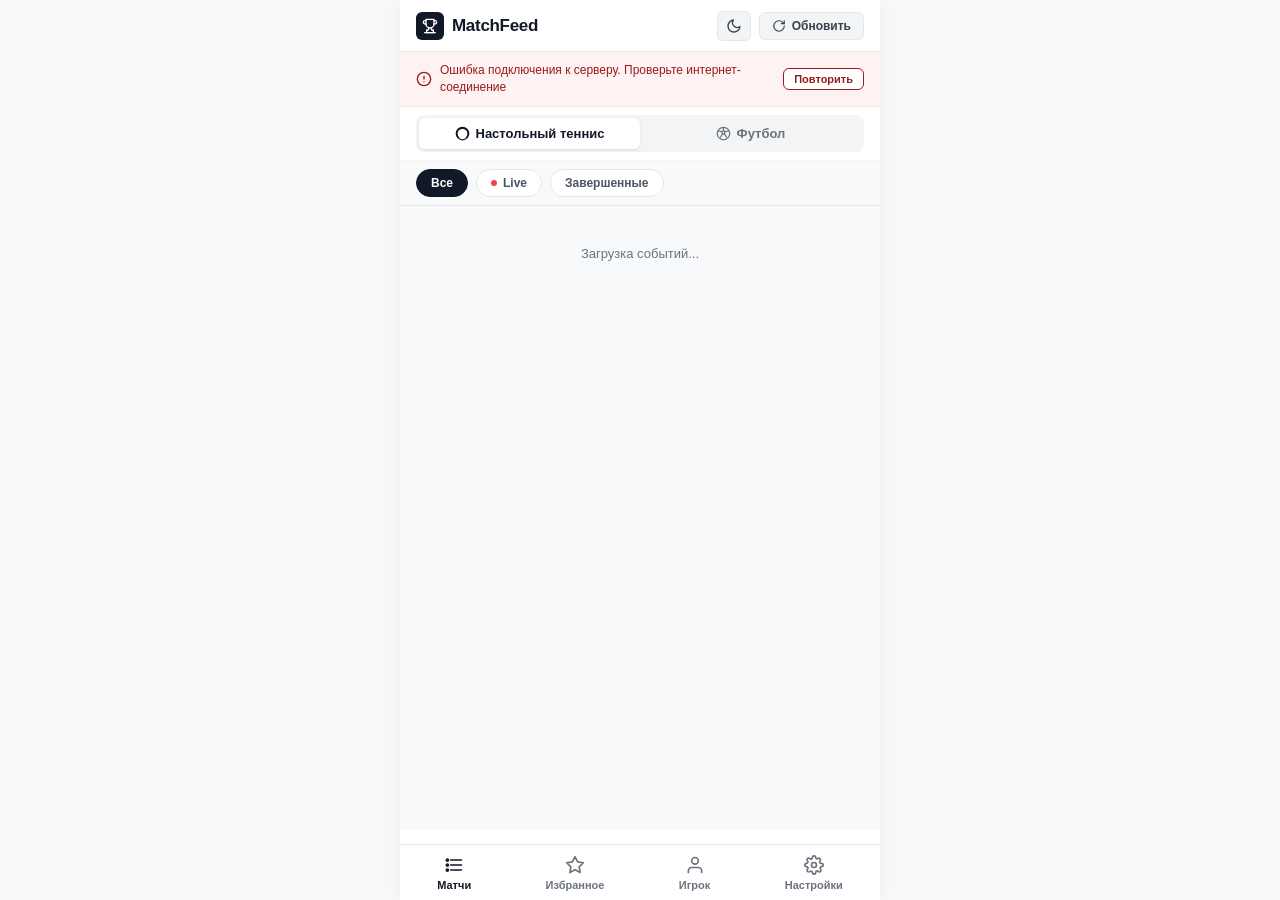
==== commit 4730cd14: "feat: connection modes switcher, dedicated settings tab, and disk cache fix" ====
--- a/android/app/src/main/assets/index.html
+++ b/android/app/src/main/assets/index.html
@@ -109,9 +109,149 @@
       <div id="player-view-content" class="view-body">
         <div class="player-empty-prompt">
           <div class="empty-state-icon">
-            <svg class="icon " viewBox="0 0 24 24" width="32" height="32" fill="none" stroke="currentColor" stroke-width="2" stroke-linecap="round" stroke-linejoin="round" aria-hidden="true"><path d="M20 21v-2a4 4 0 0 0-4-4H8a4 4 0 0 0-4 4v2"></path><circle cx="12" cy="7" r="4"></circle></svg>          </div>
+            <svg class="icon " viewBox="0 0 24 24" width="32" height="32" fill="none" stroke="currentColor" stroke-width="2" stroke-linecap="round" stroke-linejoin="round" aria-hidden="true"><path d="M20 21v-2a4 4 0 0 0-4-4H8a4 4 0 0 0-4 4v2"></path><circle cx="12" cy="7" r="4"></circle></svg>
+          </div>
           <div class="empty-state-title">Поиск игрока</div>
           <div class="empty-state-desc">Введите имя игрока в строке поиска или нажмите на имя в любом матче.</div>
+        </div>
+      </div>
+    </div>
+
+    <!-- Настройки -->
+    <div id="settings-view" class="app-view hidden">
+      <div class="view-sub-header">
+        <button class="view-back-btn" onclick="navigateBack()" aria-label="Назад">
+          <svg viewBox="0 0 24 24" width="18" height="18" fill="none" stroke="currentColor" stroke-width="2.5" stroke-linecap="round" stroke-linejoin="round"><polyline points="15 18 9 12 15 6"></polyline></svg>
+          <span>Назад</span>
+        </button>
+        <span class="view-header-title">Настройки</span>
+        <div style="width: 72px;" aria-hidden="true"></div>
+      </div>
+
+      <div class="view-body settings-view-body">
+        <!-- Режим подключения -->
+        <div class="settings-card">
+          <div class="settings-card-header">
+            <div class="settings-card-title">Режим подключения</div>
+            <div class="settings-card-desc">Выберите способ связи с серверами данных</div>
+          </div>
+
+          <div class="connection-mode-group">
+            <label class="mode-option" id="mode-opt-auto">
+              <input type="radio" name="conn_mode" value="auto" onchange="handleConnectionModeChange(this.value)" checked>
+              <div class="mode-info">
+                <div class="mode-title-row">
+                  <span class="mode-title">Автоматический</span>
+                  <span class="mode-badge">Рекомендуется</span>
+                </div>
+                <div class="mode-desc">Каскад: шлюз, авто-прокси, затем прямое соединение</div>
+              </div>
+            </label>
+
+            <label class="mode-option" id="mode-opt-relay">
+              <input type="radio" name="conn_mode" value="relay" onchange="handleConnectionModeChange(this.value)">
+              <div class="mode-info">
+                <div class="mode-title-row">
+                  <span class="mode-title">Прокси-шлюз</span>
+                </div>
+                <div class="mode-desc">Работает в РФ напрямую без использования VPN</div>
+              </div>
+            </label>
+
+            <label class="mode-option" id="mode-opt-proxy">
+              <input type="radio" name="conn_mode" value="proxy" onchange="handleConnectionModeChange(this.value)">
+              <div class="mode-info">
+                <div class="mode-title-row">
+                  <span class="mode-title">Пул прокси</span>
+                </div>
+                <div class="mode-desc">Встроенная ротация резервных прокси-серверов</div>
+              </div>
+            </label>
+
+            <label class="mode-option" id="mode-opt-direct">
+              <input type="radio" name="conn_mode" value="direct" onchange="handleConnectionModeChange(this.value)">
+              <div class="mode-info">
+                <div class="mode-title-row">
+                  <span class="mode-title">Прямое подключение</span>
+                </div>
+                <div class="mode-desc">Для пользователей за рубежом или со своим VPN</div>
+              </div>
+            </label>
+          </div>
+
+          <!-- Настройка адреса шлюза -->
+          <div id="relay-config-box" class="settings-config-box">
+            <div class="settings-sub-label">Адрес сервера-шлюза (Relay URL)</div>
+            <div class="settings-input-group">
+              <input type="text" id="relay-url-input" class="settings-input" placeholder="https://ваш-шлюз.workers.dev" onchange="handleRelayUrlChange(this.value)">
+              <button class="settings-mini-btn" onclick="resetDefaultRelayUrl()">Сброс</button>
+            </div>
+          </div>
+
+          <!-- Проверка соединения -->
+          <div class="connection-test-row">
+            <button id="test-connection-btn" class="settings-action-btn" onclick="testConnection()">Проверить соединение</button>
+            <div id="connection-status-msg" class="connection-status-text"></div>
+          </div>
+        </div>
+
+        <!-- Управление кэшем -->
+        <div class="settings-card">
+          <div class="settings-card-header">
+            <div class="settings-card-title">Управление кэшем</div>
+            <div class="settings-card-desc">Хранение профилей, матчей и графики на устройстве</div>
+          </div>
+
+          <div class="settings-row">
+            <div class="settings-label-group">
+              <span class="settings-label">Занято на устройстве</span>
+              <span id="cache-size-display" class="settings-desc">Подсчет...</span>
+            </div>
+            <button id="clear-cache-btn" class="settings-action-btn" onclick="handleClearCache()">Очистить кэш</button>
+          </div>
+
+          <div class="settings-row">
+            <div class="settings-label-group">
+              <span class="settings-label">Автоочистка кэша</span>
+              <span class="settings-desc">Удалять устаревшие файлы автоматически</span>
+            </div>
+            <label class="toggle-switch">
+              <input type="checkbox" id="auto-clean-toggle" onchange="handleToggleAutoClean(this.checked)" />
+              <span class="toggle-slider"></span>
+            </label>
+          </div>
+
+          <div id="cache-period-row" class="settings-row">
+            <div class="settings-label-group">
+              <span class="settings-label">Срок хранения кэша</span>
+              <span class="settings-desc">Период перед удалением</span>
+            </div>
+            <select id="cache-period-select" class="settings-select" onchange="handleChangeCachePeriod(this.value)">
+              <option value="7">7 дней</option>
+              <option value="14">14 дней</option>
+              <option value="21">21 день</option>
+              <option value="30">30 дней</option>
+            </select>
+          </div>
+        </div>
+
+        <!-- О сервисе MatchFeed -->
+        <div class="settings-card">
+          <div class="settings-card-header">
+            <div class="settings-card-title">О сервисе MatchFeed</div>
+          </div>
+          <div class="modal-info-row">
+            <span class="modal-info-label">Версия</span>
+            <span class="modal-info-value">v2.1</span>
+          </div>
+          <div class="modal-info-row">
+            <span class="modal-info-label">Источник данных</span>
+            <span class="modal-info-value">SofaScore API</span>
+          </div>
+          <div class="modal-info-row">
+            <span class="modal-info-label">Авто-обновление</span>
+            <span class="modal-info-value">Каждые 30 секунд</span>
+          </div>
         </div>
       </div>
     </div>
@@ -119,85 +259,22 @@
     <!-- Нижнее меню -->
     <nav class="bottom-bar">
       <button class="nav-item active" id="nav-matches-btn" onclick="openMatchesFeed()" aria-label="Матчи">
-        <svg class="icon nav-icon" viewBox="0 0 24 24" width="20" height="20" fill="none" stroke="currentColor" stroke-width="2" stroke-linecap="round" stroke-linejoin="round" aria-hidden="true"><line x1="8" y1="6" x2="21" y2="6"></line><line x1="8" y1="12" x2="21" y2="12"></line><line x1="8" y1="18" x2="21" y2="18"></line><circle cx="4" cy="6" r="1.25" fill="currentColor"></circle><circle cx="4" cy="12" r="1.25" fill="currentColor"></circle><circle cx="4" cy="18" r="1.25" fill="currentColor"></circle></svg>        <span>Матчи</span>
+        <svg class="icon nav-icon" viewBox="0 0 24 24" width="20" height="20" fill="none" stroke="currentColor" stroke-width="2" stroke-linecap="round" stroke-linejoin="round" aria-hidden="true"><line x1="8" y1="6" x2="21" y2="6"></line><line x1="8" y1="12" x2="21" y2="12"></line><line x1="8" y1="18" x2="21" y2="18"></line><circle cx="4" cy="6" r="1.25" fill="currentColor"></circle><circle cx="4" cy="12" r="1.25" fill="currentColor"></circle><circle cx="4" cy="18" r="1.25" fill="currentColor"></circle></svg>
+        <span>Матчи</span>
       </button>
       <button class="nav-item" id="nav-favs-btn" onclick="showFavorites()" aria-label="Избранное">
-        <svg class="icon icon-star nav-icon" viewBox="0 0 24 24" width="20" height="20" fill="none" stroke="currentColor" stroke-width="2" stroke-linecap="round" stroke-linejoin="round" aria-hidden="true"><polygon points="12 2 15.09 8.26 22 9.27 17 14.14 18.18 21.02 12 17.77 5.82 21.02 7 14.14 2 9.27 8.91 8.26 12 2"></polygon></svg>        <span>Избранное</span>
+        <svg class="icon icon-star nav-icon" viewBox="0 0 24 24" width="20" height="20" fill="none" stroke="currentColor" stroke-width="2" stroke-linecap="round" stroke-linejoin="round" aria-hidden="true"><polygon points="12 2 15.09 8.26 22 9.27 17 14.14 18.18 21.02 12 17.77 5.82 21.02 7 14.14 2 9.27 8.91 8.26 12 2"></polygon></svg>
+        <span>Избранное</span>
       </button>
       <button class="nav-item" id="nav-player-btn" onclick="openPlayerTab()" aria-label="Поиск игрока">
-        <svg class="icon nav-icon" viewBox="0 0 24 24" width="20" height="20" fill="none" stroke="currentColor" stroke-width="2" stroke-linecap="round" stroke-linejoin="round" aria-hidden="true"><path d="M20 21v-2a4 4 0 0 0-4-4H8a4 4 0 0 0-4 4v2"></path><circle cx="12" cy="7" r="4"></circle></svg>        <span>Игрок</span>
-      </button>
-      <button class="nav-item" id="nav-settings-btn" onclick="openSettingsModal()" aria-label="Настройки">
-        <svg class="icon nav-icon" viewBox="0 0 24 24" width="20" height="20" fill="none" stroke="currentColor" stroke-width="2" stroke-linecap="round" stroke-linejoin="round" aria-hidden="true"><circle cx="12" cy="12" r="3"></circle><path d="M19.4 15a1.65 1.65 0 0 0 .33 1.82l.06.06a2 2 0 0 1 0 2.83 2 2 0 0 1-2.83 0l-.06-.06a1.65 1.65 0 0 0-1.82-.33 1.65 1.65 0 0 0-1 1.51V21a2 2 0 0 1-2 2 2 2 0 0 1-2-2v-.09A1.65 1.65 0 0 0 9 19.4a1.65 1.65 0 0 0-1.82.33l-.06.06a2 2 0 0 1-2.83 0 2 2 0 0 1 0-2.83l.06-.06a1.65 1.65 0 0 0 .33-1.82 1.65 1.65 0 0 0-1.51-1H3a2 2 0 0 1-2-2 2 2 0 0 1 2-2h.09A1.65 1.65 0 0 0 4.6 9a1.65 1.65 0 0 0-.33-1.82l-.06-.06a2 2 0 0 1 0-2.83 2 2 0 0 1 2.83 0l.06.06a1.65 1.65 0 0 0 1.82.33H9a1.65 1.65 0 0 0 1-1.51V3a2 2 0 0 1 2-2 2 2 0 0 1 2 2v.09a1.65 1.65 0 0 0 1 1.51 1.65 1.65 0 0 0 1.82-.33l.06-.06a2 2 0 0 1 2.83 0 2 2 0 0 1 0 2.83l-.06.06a1.65 1.65 0 0 0-.33 1.82V9a1.65 1.65 0 0 0 1.51 1H21a2 2 0 0 1 2 2 2 2 0 0 1-2 2h-.09a1.65 1.65 0 0 0-1.51 1z"></path></svg>        <span>Настройки</span>
+        <svg class="icon nav-icon" viewBox="0 0 24 24" width="20" height="20" fill="none" stroke="currentColor" stroke-width="2" stroke-linecap="round" stroke-linejoin="round" aria-hidden="true"><path d="M20 21v-2a4 4 0 0 0-4-4H8a4 4 0 0 0-4 4v2"></path><circle cx="12" cy="7" r="4"></circle></svg>
+        <span>Игрок</span>
+      </button>
+      <button class="nav-item" id="nav-settings-btn" onclick="openSettingsTab()" aria-label="Настройки">
+        <svg class="icon nav-icon" viewBox="0 0 24 24" width="20" height="20" fill="none" stroke="currentColor" stroke-width="2" stroke-linecap="round" stroke-linejoin="round" aria-hidden="true"><circle cx="12" cy="12" r="3"></circle><path d="M19.4 15a1.65 1.65 0 0 0 .33 1.82l.06.06a2 2 0 0 1 0 2.83 2 2 0 0 1-2.83 0l-.06-.06a1.65 1.65 0 0 0-1.82-.33 1.65 1.65 0 0 0-1 1.51V21a2 2 0 0 1-2 2 2 2 0 0 1-2-2v-.09A1.65 1.65 0 0 0 9 19.4a1.65 1.65 0 0 0-1.82.33l-.06.06a2 2 0 0 1-2.83 0 2 2 0 0 1 0-2.83l.06-.06a1.65 1.65 0 0 0 .33-1.82 1.65 1.65 0 0 0-1.51-1H3a2 2 0 0 1-2-2 2 2 0 0 1 2-2h.09A1.65 1.65 0 0 0 4.6 9a1.65 1.65 0 0 0-.33-1.82l-.06-.06a2 2 0 0 1 0-2.83 2 2 0 0 1 2.83 0l.06.06a1.65 1.65 0 0 0 1.82.33H9a1.65 1.65 0 0 0 1-1.51V3a2 2 0 0 1 2-2 2 2 0 0 1 2 2v.09a1.65 1.65 0 0 0 1.51 1.65 1.65 0 0 0 1.82-.33l.06-.06a2 2 0 0 1 2.83 0 2 2 0 0 1 0 2.83l-.06.06a1.65 1.65 0 0 0-.33 1.82V9a1.65 1.65 0 0 0 1.51 1H21a2 2 0 0 1 2 2 2 2 0 0 1-2 2h-.09a1.65 1.65 0 0 0-1.51 1z"></path></svg>
+        <span>Настройки</span>
       </button>
     </nav>
-
-    <!-- Модальное окно настроек -->
-    <div id="settings-modal" class="modal-backdrop" role="dialog" aria-modal="true" aria-labelledby="settings-modal-title" onclick="handleBackdropClick(event)">
-      <div class="modal-card">
-        <div class="modal-header">
-          <span id="settings-modal-title" class="modal-title">Настройки</span>
-          <button class="modal-close-btn" onclick="closeSettingsModal()" aria-label="Закрыть">
-            <svg viewBox="0 0 24 24" width="18" height="18" fill="none" stroke="currentColor" stroke-width="2.5" stroke-linecap="round" stroke-linejoin="round" aria-hidden="true"><line x1="18" y1="6" x2="6" y2="18"></line><line x1="6" y1="6" x2="18" y2="18"></line></svg>
-          </button>
-        </div>
-        <div class="modal-body">
-          <div class="settings-section">
-            <div class="settings-section-title">Управление кэшем</div>
-            <div class="settings-row">
-              <div class="settings-label-group">
-                <span class="settings-label">Размер кэша</span>
-                <span id="cache-size-display" class="settings-desc">Подсчет...</span>
-              </div>
-              <button id="clear-cache-btn" class="settings-action-btn" onclick="handleClearCache()">Очистить кэш</button>
-            </div>
-            <div class="settings-row">
-              <div class="settings-label-group">
-                <span class="settings-label">Автоочистка кэша</span>
-                <span class="settings-desc">Удалять устаревшие файлы автоматически</span>
-              </div>
-              <label class="toggle-switch">
-                <input type="checkbox" id="auto-clean-toggle" onchange="handleToggleAutoClean(this.checked)" />
-                <span class="toggle-slider"></span>
-              </label>
-            </div>
-            <div id="cache-period-row" class="settings-row">
-              <div class="settings-label-group">
-                <span class="settings-label">Срок хранения кэша</span>
-                <span class="settings-desc">Период перед удалением</span>
-              </div>
-              <select id="cache-period-select" class="settings-select" onchange="handleChangeCachePeriod(this.value)">
-                <option value="7">7 дней</option>
-                <option value="14">14 дней</option>
-                <option value="21">21 день</option>
-                <option value="30">30 дней</option>
-              </select>
-            </div>
-          </div>
-
-          <div class="settings-section">
-            <div class="settings-section-title">О сервисе MatchFeed</div>
-            <div class="modal-info-row">
-              <span class="modal-info-label">Версия</span>
-              <span class="modal-info-value">v2.0</span>
-            </div>
-            <div class="modal-info-row">
-              <span class="modal-info-label">Источник данных</span>
-              <span class="modal-info-value">SofaScore</span>
-            </div>
-            <div class="modal-info-row">
-              <span class="modal-info-label">Авто-обновление</span>
-              <span class="modal-info-value">Каждые 30 секунд</span>
-            </div>
-          </div>
-        </div>
-        <div class="modal-footer">
-          <button class="modal-btn-close" onclick="closeSettingsModal()">Закрыть</button>
-        </div>
-      </div>
-    </div>
-
-
   </div>
 
   <script src="app.js?v=1789899166"></script>
--- a/android/app/src/main/assets/style.css
+++ b/android/app/src/main/assets/style.css
@@ -560,6 +560,178 @@
 }
 
 /* Настройки и кэш */
+.settings-view-body {
+  padding: 16px;
+  display: flex;
+  flex-direction: column;
+  gap: 16px;
+  max-width: 600px;
+  margin: 0 auto;
+  width: 100%;
+  box-sizing: border-box;
+}
+
+.settings-card {
+  background: #FFFFFF;
+  border: 1px solid #E5E7EB;
+  border-radius: 14px;
+  padding: 16px;
+  box-shadow: 0 1px 3px rgba(0, 0, 0, 0.05);
+}
+
+.settings-card-header {
+  margin-bottom: 14px;
+}
+
+.settings-card-title {
+  font-size: 15px;
+  font-weight: 700;
+  color: #111827;
+}
+
+.settings-card-desc {
+  font-size: 12px;
+  color: #6B7280;
+  margin-top: 2px;
+}
+
+.connection-mode-group {
+  display: flex;
+  flex-direction: column;
+  gap: 10px;
+}
+
+.mode-option {
+  display: flex;
+  align-items: flex-start;
+  gap: 12px;
+  padding: 12px 14px;
+  border: 1.5px solid #E5E7EB;
+  border-radius: 12px;
+  cursor: pointer;
+  background: #F9FAFB;
+  transition: border-color 0.15s, background-color 0.15s;
+}
+
+.mode-option input[type="radio"] {
+  margin-top: 3px;
+  accent-color: #2563EB;
+  cursor: pointer;
+}
+
+.mode-option.active,
+.mode-option:has(input[type="radio"]:checked) {
+  border-color: #2563EB;
+  background: #EFF6FF;
+}
+
+.mode-info {
+  flex: 1;
+}
+
+.mode-title-row {
+  display: flex;
+  align-items: center;
+  gap: 8px;
+  flex-wrap: wrap;
+}
+
+.mode-title {
+  font-size: 13px;
+  font-weight: 600;
+  color: #111827;
+}
+
+.mode-badge {
+  font-size: 10px;
+  font-weight: 700;
+  text-transform: uppercase;
+  padding: 2px 6px;
+  border-radius: 6px;
+  background: #DBEAFE;
+  color: #1D4ED8;
+  letter-spacing: 0.3px;
+}
+
+.mode-desc {
+  font-size: 12px;
+  color: #6B7280;
+  margin-top: 3px;
+  line-height: 1.35;
+}
+
+.settings-config-box {
+  margin-top: 12px;
+  padding: 12px;
+  background: #F3F4F6;
+  border-radius: 10px;
+}
+
+.settings-sub-label {
+  font-size: 12px;
+  font-weight: 600;
+  color: #374151;
+  margin-bottom: 6px;
+}
+
+.settings-input-group {
+  display: flex;
+  gap: 8px;
+}
+
+.settings-input {
+  flex: 1;
+  padding: 8px 12px;
+  border: 1px solid #D1D5DB;
+  border-radius: 8px;
+  font-size: 13px;
+  background: #FFFFFF;
+  color: #111827;
+  outline: none;
+}
+
+.settings-input:focus {
+  border-color: #2563EB;
+}
+
+.settings-mini-btn {
+  padding: 8px 14px;
+  background: #E5E7EB;
+  color: #374151;
+  border: none;
+  border-radius: 8px;
+  font-size: 12px;
+  font-weight: 600;
+  cursor: pointer;
+  transition: background 0.15s;
+}
+
+.settings-mini-btn:hover {
+  background: #D1D5DB;
+}
+
+.connection-test-row {
+  display: flex;
+  align-items: center;
+  gap: 12px;
+  margin-top: 14px;
+  flex-wrap: wrap;
+}
+
+.connection-status-text {
+  font-size: 12px;
+  font-weight: 600;
+  color: #4B5563;
+}
+
+.connection-status-text.ok {
+  color: #059669;
+}
+
+.connection-status-text.fail {
+  color: #DC2626;
+}
+
 .settings-section {
   padding: 8px 0;
   border-bottom: 1px solid #F3F4F6;
@@ -1766,6 +1938,12 @@
   color: #94A3B8;
 }
 
+body.dark-mode .player-rank-badge {
+  background: rgba(96, 165, 250, 0.15);
+  border-color: rgba(96, 165, 250, 0.35);
+  color: #60A5FA;
+}
+
 body.dark-mode .stats-grid {
   border-top-color: #1F2937;
 }
@@ -1905,6 +2083,67 @@
 }
 
 /* Настройки в темной теме */
+body.dark-mode .settings-card {
+  background: #111827;
+  border-color: #1F2937;
+  box-shadow: none;
+}
+
+body.dark-mode .settings-card-title {
+  color: #F9FAFB;
+}
+
+body.dark-mode .settings-card-desc {
+  color: #9CA3AF;
+}
+
+body.dark-mode .mode-option {
+  background: #1F2937;
+  border-color: #374151;
+}
+
+body.dark-mode .mode-option.active,
+body.dark-mode .mode-option:has(input[type="radio"]:checked) {
+  border-color: #3B82F6;
+  background: rgba(37, 99, 235, 0.15);
+}
+
+body.dark-mode .mode-title {
+  color: #F9FAFB;
+}
+
+body.dark-mode .mode-desc {
+  color: #9CA3AF;
+}
+
+body.dark-mode .mode-badge {
+  background: rgba(37, 99, 235, 0.3);
+  color: #93C5FD;
+}
+
+body.dark-mode .settings-config-box {
+  background: #1F2937;
+}
+
+body.dark-mode .settings-sub-label {
+  color: #D1D5DB;
+}
+
+body.dark-mode .settings-input {
+  background: #111827;
+  border-color: #374151;
+  color: #F9FAFB;
+}
+
+body.dark-mode .settings-mini-btn {
+  background: #374151;
+  color: #E5E7EB;
+}
+
+body.dark-mode .settings-mini-btn:hover {
+  background: #4B5563;
+}
+
 body.dark-mode .settings-section {
   border-bottom-color: #1F2937;
 }
@@ -3107,6 +3346,7 @@
   cursor: pointer;
   transition: all 0.15s ease;
   text-align: center;
+  white-space: nowrap;
 }
 
 .player-tab-btn:hover {
@@ -3233,9 +3473,8 @@
   font-weight: 700;
   color: #111827;
   margin-top: 2px;
-  white-space: nowrap;
-  overflow: hidden;
-  text-overflow: ellipsis;
+  line-height: 1.3;
+  word-break: break-word;
 }
 
 .player-match-status-badge {
@@ -3270,6 +3509,7 @@
   padding: 10px 12px;
   cursor: pointer;
   transition: all 0.15s ease;
+  gap: 10px;
 }
 
 .player-featured-match:hover {
@@ -3277,10 +3517,18 @@
   border-color: #D1D5DB;
 }
 
+.featured-match-info {
+  flex: 1;
+  min-width: 0;
+}
+
 .featured-match-tourn {
   font-size: 11px;
   color: #6B7280;
   font-weight: 500;
+  overflow: hidden;
+  text-overflow: ellipsis;
+  white-space: nowrap;
 }
 
 .featured-match-opp {
@@ -3288,6 +3536,9 @@
   font-weight: 700;
   color: #111827;
   margin: 2px 0;
+  overflow: hidden;
+  text-overflow: ellipsis;
+  white-space: nowrap;
 }
 
 .featured-match-time {
@@ -3304,6 +3555,8 @@
   border: 1px solid #BFDBFE;
   border-radius: 6px;
   cursor: pointer;
+  flex-shrink: 0;
+  white-space: nowrap;
 }
 
 /* Фильтры матчей */
@@ -3938,5 +4191,128 @@
   color: #94A3B8;
 }
 
-
-
+/* Адаптивность профиля игрока под экраны Android */
+@media (max-width: 400px) {
+  .player-profile-card {
+    margin: 10px 12px;
+    padding: 14px;
+  }
+
+  .player-tab-content-body {
+    margin: 0 12px 20px;
+  }
+
+  .player-title-name {
+    font-size: 16px;
+    line-height: 1.25;
+    word-break: break-word;
+  }
+
+  .player-profile-top .team-avatar-img {
+    width: 46px !important;
+    height: 46px !important;
+  }
+
+  .player-rank-badge {
+    font-size: 11px;
+    padding: 3px 6px;
+  }
+
+  .player-tab-btn {
+    font-size: 12px;
+    padding: 7px 2px;
+  }
+
+  .player-section-header {
+    flex-wrap: wrap;
+    gap: 6px;
+  }
+
+  .player-info-grid {
+    gap: 8px;
+  }
+
+  .player-info-item {
+    padding: 6px 8px;
+  }
+
+  .player-info-val {
+    font-size: 12px;
+  }
+
+  .player-metric-row {
+    gap: 6px;
+  }
+
+  .player-metric-item {
+    padding: 8px 4px;
+  }
+
+  .player-metric-val {
+    font-size: 14px;
+  }
+
+  .player-metric-lbl {
+    font-size: 9px;
+  }
+}
+
+@media (max-width: 350px) {
+  .player-profile-card {
+    margin: 8px;
+    padding: 10px;
+  }
+
+  .player-tab-content-body {
+    margin: 0 8px 16px;
+  }
+
+  .player-tab-section {
+    padding: 10px;
+  }
+
+  .player-title-name {
+    font-size: 15px;
+  }
+
+  .player-profile-top {
+    gap: 8px !important;
+  }
+
+  .player-profile-top .team-avatar-img {
+    width: 40px !important;
+    height: 40px !important;
+  }
+
+  .player-tab-btn {
+    font-size: 11px;
+    padding: 6px 1px;
+  }
+
+  .player-form-row {
+    flex-wrap: wrap;
+    gap: 6px;
+  }
+
+  .player-form-badge {
+    width: 22px;
+    height: 22px;
+    font-size: 10px;
+  }
+
+  .player-featured-match {
+    flex-direction: column;
+    align-items: flex-start;
+    gap: 8px;
+  }
+
+  .featured-match-btn {
+    width: 100%;
+    text-align: center;
+  }
+
+  .player-filter-btn {
+    padding: 5px 8px;
+    font-size: 11px;
+  }
+}
